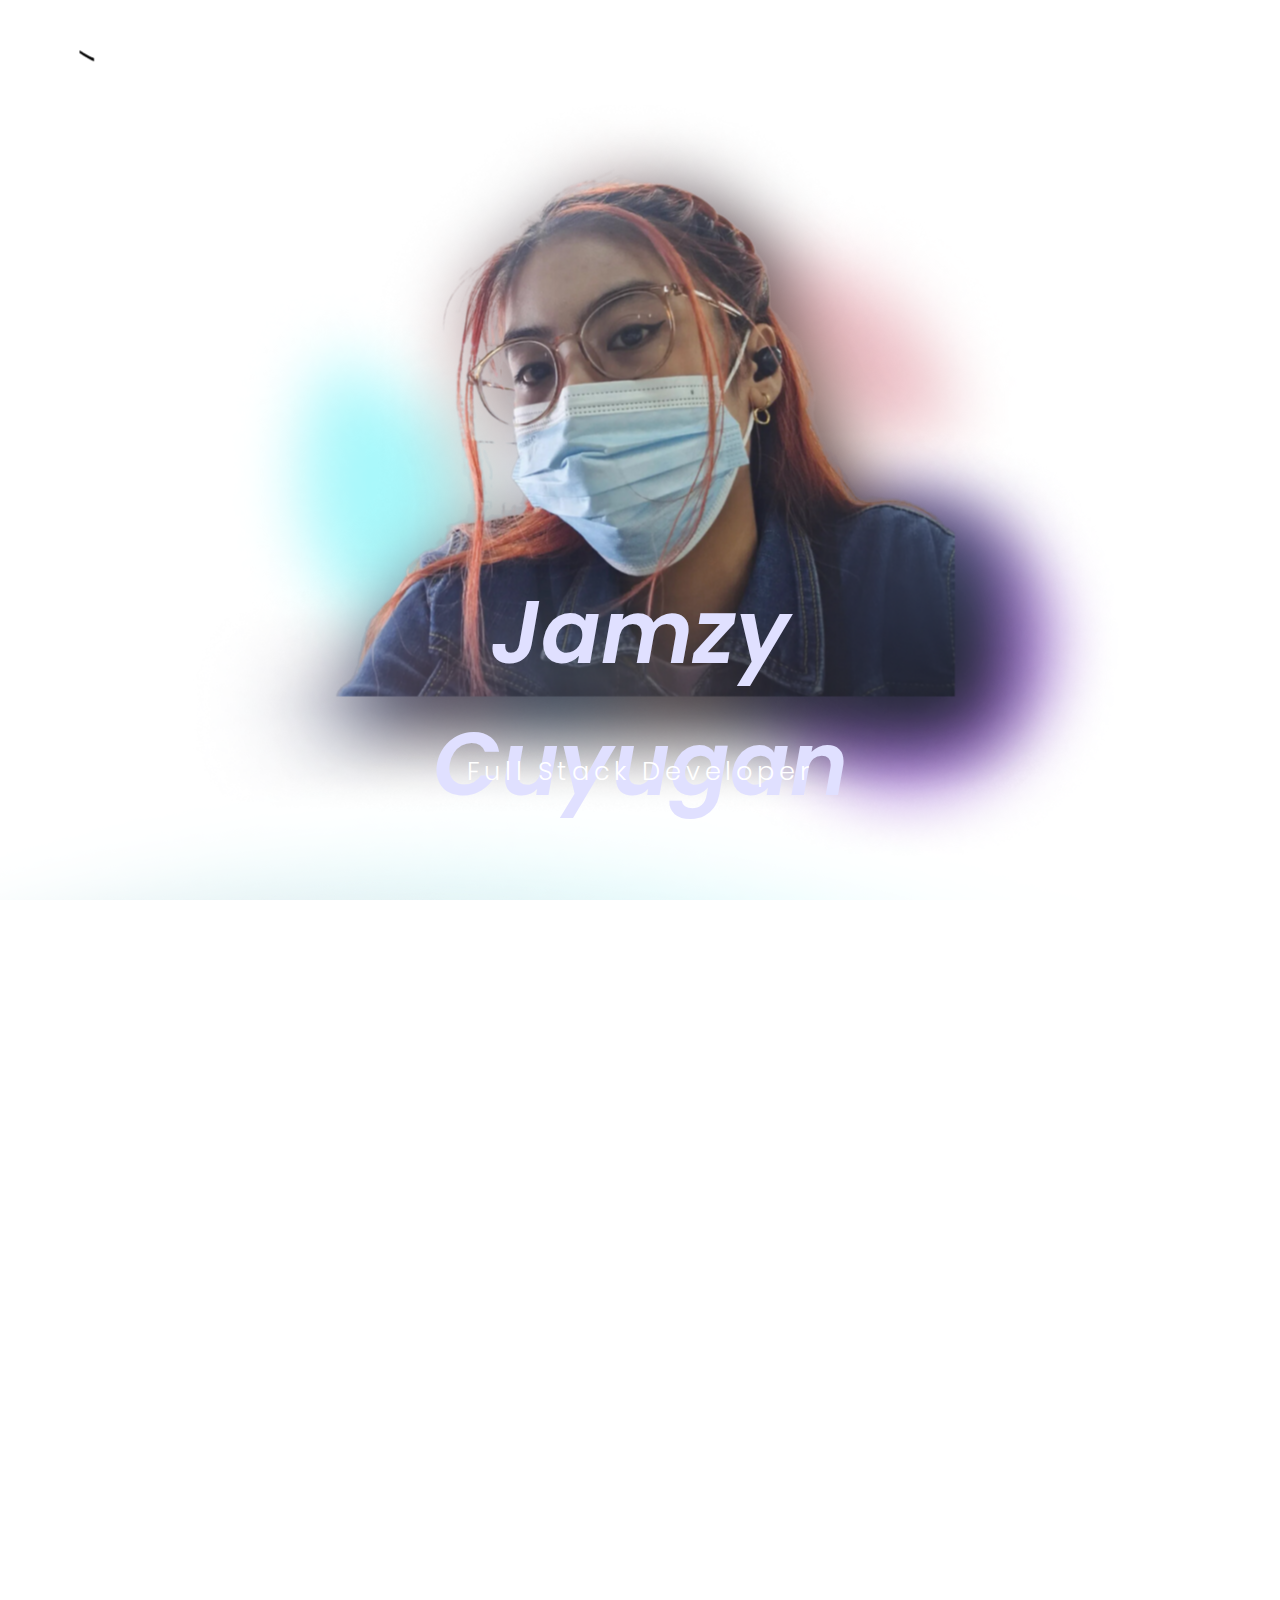
==== index.html @ 2e3480c7 "Web Portfolio" ====
<!DOCTYPE html>
<html lang="en">
<head>
    <meta charset="UTF-8">
    <meta name="viewport" content="width=device-width, initial-scale=1.0">
    <title>Jamzy's Portfolio</title>
    <link rel="stylesheet" href="css/portfolio.css">

    <link rel="preconnect" href="https://fonts.googleapis.com">
    <link rel="preconnect" href="https://fonts.gstatic.com" crossorigin>
    <link href="https://fonts.googleapis.com/css2?family=Poppins:ital,wght@0,100;0,200;0,300;0,400;0,500;0,600;0,700;0,800;0,900;1,100;1,200;1,300;1,400;1,500;1,600;1,700;1,800;1,900&display=swap" rel="stylesheet">

    <link rel="icon" type="image/x-icon" href="media/favicon.ico">
</head>
<body>
    <!-- Navbar -->
    <header>
        <div class="logo">
            <img src="media/logo.png" alt="Jam's Portfolio Logo">
        </div>
    </header>
    <!-- Main Content -->
    <main>
        <!-- HOME -->
        <section class="home" id="home">
            <div class="content">
                <h1 class="header1">HELLO, I AM</h1>
                <img src="media/jamzy1.png" alt="Jamzy Cuyugan" class='profile-image' />
                <h2 class="devname">Jamzy Cuyugan</h2>
                <p class="jobtitle">Full Stack Developer</p>
            </div>
        </section>
        <img src="media/divider1.png" alt="Divider" class="divider1" />
        <!-- ABOUT ME -->
        <section class="about" id="about">
            <div class="text">
                <h1 class="title-about">ABOUT ME</h1>
                <p class="about-text"> Hi there! I'm <strong>Jamzy Cuyugan</strong>, a passionate Full Stack Developer. I specialize in both front-end and back-end development, ensuring seamless functionality and elegant design.   I love exploring new technologies and leveraging them to solve real-world problems.</p>
                <div class="social-links">
                    <a href="https://github.com/yourusername" target="_blank">
                        <img src="media/github.png" alt="GitHub" class="social-icon">
                    </a>
                    <a href="https://linkedin.com/in/yourusername" target="_blank">
                        <img src="media/linkedin.png" alt="LinkedIn" class="social-icon">
                    </a>
                    <a href="media/resume.pdf" target="_blank">
                        <img src="media/resume.png" alt="Resume" class="social-icon">
                    </a>
                </div>
            </div>
            <div class="image">
                <img src='media/astronaut-gif.gif' alt='Astronaut Gif' class='astronaut-gif' />
            </div>
        </section>
        <img src="media/divider2.png" alt="Divider" class="divider2" />
        <!-- PROJECTS -->
        <section class="projects" id="projects">
            <h1 class="title">PROJECT</h1>
                <div class="container">
                    <input type="radio" name="slider" id="item-1" checked>
                    <input type="radio" name="slider" id="item-2">
                    <input type="radio" name="slider" id="item-3">
                    <input type="radio" name="slider" id="item-4">
                <div class="cards">
                    <label class="card" for="item-1" id="song-1">
                    <img src="media/tsubaki.png" alt="song">
                    </label>
                    <label class="card" for="item-2" id="song-2">
                    <img src="media/tinosite.png" alt="song">
                    </label>
                    <label class="card" for="item-3" id="song-3">
                    <img src="media/datatransform.png" alt="song">
                    </label>
                    <label class="card" for="item-4" id="song-4">
                    <img src="media/tabi.png" alt="song">
                    </label>
                </div>
                </div>
                <div class="player">
                    <div class="upper-part">
                    <div class="info-area" id="test">
                        <label class="song-info" id="song-info-1">
                        <div class="title">Tsubaki ERP System</div>
                        <div class="sub-line">
                            <div class="subtitle">A custom ERP system created for ACMR Services using Laravel and React</div>
                        </div>
                        </label>
                        <label class="song-info" id="song-info-2">
                        <div class="title">Master Production Planning and Job Order System</div>
                        <div class="sub-line">
                            <div class="subtitle">A master production planning and job order system developed in Frappe for Tino Suits.</div>
                        </div>
                        </label>
                        <label class="song-info" id="song-info-3">
                        <div class="title">Azure-Connected Data Cleaner</div>
                        <div class="sub-line">
                            <div class="subtitle">A Python data cleaner and transformer that can retrieve and upload to an Azure Blob Storage</div>
                        </div>
                        </label>
                        <label class="song-info" id="song-info-4">
                            <div class="title">Talk-A-Bot-It</div>
                            <div class="sub-line">
                                <div class="subtitle">A mood tracker and mental wellness application with an AI chatbot designed in Figma. </div>
                            </div>
                            </label>
                    </div>
                    </div>
                </div>
        </section>
        <br>
        <!-- LANGUAGES/STACK -->
            <div class="language">
                <div class="language-inner">
                    <div class="language-item">
                        <img src="media/htmllogo.png" alt="HTML">
                    </div>
                    <div class="language-item">
                        <img src="media/csslogo.png" alt="CSS">
                    </div>
                    <div class="language-item">
                        <img src="media/jslogo.png" alt="JavaScript">
                    </div>
                    <div class="language-item">
                        <img src="media/pylogo.png" alt="Python">
                    </div>
                    <div class="language-item">
                        <img src="media/javalogo.png" alt="Java">
                    </div>
                    <div class="language-item">
                        <img src="media/laralogo.png" alt="Laravel">
                    </div>
                    <div class="language-item">
                        <img src="media/reactlogo.png" alt="React">
                    </div>
                    <div class="language-item">
                        <img src="media/rlogo.png" alt="R">
                    </div>
                    <div class="language-item">
                        <img src="media/mysqllogo.png" alt="MySQL">
                    </div>
                    <div class="language-item">
                        <img src="media/phplogo.png" alt="PHP">
                    </div>
                    <div class="language-item">
                        <img src="media/dotnetlogo.png" alt="DotNet">
                    </div>
                    <div class="language-item">
                        <img src="media/figmalogo.png" alt="Figma">
                    </div>
                    
                </div>
            </div>
        <br><br><br><br><br><br><br><br><br><br><br>
        <!-- CONTACT ME -->
        <section class="contact" id="contact">
            <img src="media/logo.png" alt="Jam's Portfolio Logo" class="logo" />
            <br><br>
            <h1 class="title">CONTACT ME</h1>
            <form>
                <input type="text" id="name" name="name" value="Name" required>
                
                <input type="email" id="email" name="email" value="Email Address" required>
                
                <textarea id="message" name="message" rows="2" value="Message" required>Message</textarea>
                
                <button type="submit">Send</button>
            </form>
        </section>
    </main>
    <img src="media/bottomblob.png" alt="Bottom Blob" class="bottom-blob" />
    <!-- Footer will be included from footer.html -->
    <footer></footer>
    <script src="portfolio.js"></script>
</body>
</html>
---- css/portfolio.css ----
@font-face {
    font-family: "Poppins";
    src: url("../fonts/Poppins.ttf") format("truetype");
}

/* General Reset */
* {
    margin: 0;
    padding: 0;
    box-sizing: border-box;
    font-family: 'Poppins', serif;
    scroll-behavior: smooth;
    overflow-x: hidden;
}

html, body {
    height: 100%;
    overflow: hidden; /* Prevent multiple scrollbars */
}

body {
    background-image: url('../media/galaxybg.png');
    color: #fff;
    overflow-y: auto; /* Enable vertical scrolling */
}

/* Navbar */
header {
    display: flex;
    justify-content: space-between;
    align-items: center;
    padding: 1rem 2rem;
    font-family: "Poppins", serif;
    font-weight: 300;
    font-style: normal;
}

.logo img{
    width: 90px;
}

nav ul {
    list-style: none;
    display: flex;
}

nav ul li {
    margin-left: 1.5rem;
}

nav ul li a {
    text-decoration: none;
    font-size: 1.7rem;
    color: #fff;
    font-weight: 400;
    font-style: normal;
    transition: color 0.3s;
}

nav ul li a:hover {
    color: #a9f8fb;
}

/* Hero Section */
.home {
    position: relative;
    display: flex;
    justify-content: center;
    height: 100vh;
    text-align: center;
    overflow: hidden; /* Ensures no content spills */
}

h1.header1{
    font-family: "Poppins", serif;
    font-weight: 300;
    font-style: normal;
    font-size: 5rem;
    margin-bottom: 0.5rem;
    position: relative;
    z-index: 1;
    margin-top: 7%;
}

h2.devname {
    font-size: 5.5rem;
    font-weight: 600;
    font-style: italic;
    color: #e0e0ff;
    /* text-shadow: 0px 0px 2px #e0e0ff; */
    margin-bottom: 1rem;
    position: absolute;
    top: 66%;
    left: 50%;
    transform: translate(-50%, -50%);
    z-index: 3;
}

p.jobtitle {
    font-size: 1.6rem;
    font-family: "Poppins", serif;
    font-weight: 300;
    font-style: normal;
    letter-spacing: 4.80px;
    position: absolute;
    top: 74%;
    left: 50%;
    transform: translate(-50%, -50%);
    z-index: 3;
}

/* Profile Image */
.profile-image {
    position: absolute;
    top: 40%;
    left: 50%;
    transform: translate(-50%, -50%);
    margin-top: -2rem; /* Adjust this value as needed to achieve the desired overlap */
    z-index: 2;
}

.profile-image img {
    width: 600px;
    z-index: 2;
}

/* Section Headers */
h1.title{
    font-size: 4.5rem;
    font-family: "Poppins", serif;
    font-weight: 300;
    font-style: normal;
    margin-bottom: 1rem;
    text-align: center;
}

h1.title-about{
    font-size: 4.5rem;
    font-family: "Poppins", serif;
    font-weight: 300;
    font-style: normal;
    margin-bottom: 1rem;
    text-align: center;
}

/* About Section */
.about {
    display: flex;
    justify-content: space-between;
    align-items: center;
    padding: rem;
    
}

.about .text {
    flex: 1;
    padding-right: 2rem;
    text-align: center; /* Center-align the about-text */
    font-family: "Poppins", serif;
    font-weight: 300;
    font-style: normal;
    font-size: 1.5rem;
    margin: 100px;
    align-content: center;
    margin-top: 2rem;
    
}

.about .social-links {
    margin-top: 1rem;
    display: flex;
    justify-content: center;
    gap: 2rem;
}

.about .social-icon {
    margin-top: 2rem;
    width: 50px;
    height: 50px;
    transition: transform 0.3s;
}

.about .social-icon:hover {
    transform: scale(1.1);
}

.about .image {
    flex: 1;
    text-align: center;
}

.about .image img {
    max-width: 100%;
    height: auto;
}

img.divider1{
    margin-top: -20rem; /* Adjust this value as needed to achieve the desired overlap */
    margin-bottom: -5rem;
    z-index: 2;
    position: relative;
    top: 80%
}

img.divider2{
    margin-top: -20rem; /* Adjust this value as needed to achieve the desired overlap */
    margin-bottom: -20rem;
    z-index: 2;
    position: relative;
    top: 80%
}

/* Projects Section */
.projects {
    display: flex;
    flex-direction: column;
    align-items: center;
    justify-content: center;
    padding: 30px 10px;
    transition: background .4s ease-in;
}

.projects input[type=radio] {
    display: none;
}

.projects .card {
    position: absolute;
    width: 70%; /* Increase width for larger cards */
    height: 100%;
    transition: transform .4s ease;
    cursor: pointer;
}

.card .description {
    display: none;
    position: absolute;
    bottom: 10px;
    left: 10px;
    background-color: rgba(0, 0, 0, 0.7);
    color: white;
    padding: 5px;
    border-radius: 5px;
}
.card:hover .description {
    display: block;
}

.projects .container {
    width: 100%;
    max-width: 1000px; /* Increase max-width for larger container */
    max-height: 700px; /* Increase max-height for larger container */
    height: 500px; /* Ensure the container has a defined height */
    transform-style: preserve-3d;
    display: flex;
    justify-content: center;
    flex-direction: column;
    align-items: center;
}

.projects .cards {
    display: flex;
    justify-content: center;
    align-items: center;
    overflow: hidden; /* Ensure no scrollbars */
    height: auto; 
}

.projects img {
    width: 100%; /* Adjust width to fit container */
    height: 70%;
    border-radius: 10px;
    object-fit: fill;
    object-position: top; /* Show the top of the image */
    box-shadow: 0px 0px 5px 0px rgba(81, 81, 81, 0.47);
}

.projects #item-1:checked ~ .cards #song-3, #item-2:checked ~ .cards #song-1, #item-3:checked ~ .cards #song-2,
#item-1:checked ~ .cards #song-4, #item-2:checked ~ .cards #song-3, #item-3:checked ~ .cards #song-1 {
    transform: translateX(-40%) scale(.8);
    opacity: .4;
    z-index: 0;
}

.projects #item-1:checked ~ .cards #song-2, #item-2:checked ~ .cards #song-3, #item-3:checked ~ .cards #song-4,
#item-4:checked ~ .cards #song-1 {
    transform: translateX(40%) scale(.8);
    opacity: .4;
    z-index: 0;
}

.projects #item-1:checked ~ .cards #song-1, #item-2:checked ~ .cards #song-2, #item-3:checked ~ .cards #song-3,
#item-4:checked ~ .cards #song-4 {
    transform: translateX(0) scale(1);
    opacity: 1;
    z-index: 1;
}

.projects .player {
    background-color: #fff;
    border-radius: 8px;
    min-width: 320px;
    padding: 16px 10px;
    margin-top: 20px; /* Add margin to separate the player from the carousel */
    width: 40%; /* Increase width for larger player */
    text-align: center; /* Center the text inside */

}

.projects .upper-part {
    position: relative;
    display: flex;
    align-items: center;
    margin-bottom: 12px;
    height: 60px; /* Increase height to fit content */
    overflow: hidden;
}

.projects .song-info {
    width: 100%; /* Expand the song-info area */
    display: block;
    max-width: 100%; /* Ensure it takes full width */
}

.projects .song-info .title {
    color: #403d40;
    font-size: 18px; /* Increase font size */
    line-height: 26px;
}

.projects .sub-line {
    display: flex;
    justify-content: center; /* Center the subtitle */
    margin-top: 3px;
    width: 100%;
}

.projects .subtitle, .time {
    font-size: 16px; /* Increase font size */
    line-height: 22px; /* Adjust line height */
    align-content: center;
    color: #c6c5c6;
}

.projects .subtitle {
    white-space: normal; /* Ensure the full subtitle is visible */
    text-align: center; /* Center the subtitle text */
    margin-bottom: 5px;
}

.projects .progress-bar {
    height: 3px;
    width: 100%;
    background-color: #e9efff;
    border-radius: 2px;
    overflow: hidden;
}

.projects .progress {
    display: block;
    position: relative;
    width: 60%;
    height: 100%;
    background-color: #2992dc;
    border-radius: 6px;
}

.projects .info-area {
    width: 100%;
    position: absolute;
    top: 0;
    transition: transform .4s ease-in;
}

.projects #item-1:checked ~ .player #test {
    transform: translateY(0);
}

.projects #item-2:checked ~ .player #test {
    transform: translateY(-60px); /* Adjust translation for increased height */
}

.projects #item-3:checked ~ .player #test {
    transform: translateY(-120px); /* Adjust translation for increased height */
}

.projects #item-4:checked ~ .player #test {
    transform: translateY(-180px); /* Adjust translation for increased height */
}

/* Languages/Stack Carousel */
.language {
    width: 75%;
    height: 100%; /* Adjust height as needed */
    overflow: hidden;
    align-items: center;
    display: flex;
    justify-content: center;
    margin: auto;
    position: relative;
}

.language .language-inner {
    display: flex;
    width: 100%;
    animation: scroll 20s linear infinite; /* Adjust animation speed as needed */
    justify-content: center; /* Center align the items */
    margin: auto; /* Center the carousel */
}

.language .language-item {
    flex: 0 0 auto;
    overflow: hidden;
    width: auto; /* Adjust width as needed */
}

.language .language-item img {
    position: relative;
    width: auto;
    height: 80px; /* Adjust height as needed */
    margin: 0 50px; /* Add margin between items */
    object-fit: contain;
}

@keyframes scroll {
    0% {
        transform: translateX(0);
    }
    100% {
        transform: translateX(calc(-250px * 12));
    }
}

/* Contact Section */
.contact .logo {
    display: block;
    margin: 0 auto;
}

.contact form {
    display: flex;
    flex-direction: column;
    align-items: center;
    margin-top: 2rem;
    width: 100%; /* Ensure the form takes full width */
    max-width: 600px; /* Set a max-width for the form */
    margin-left: auto;
    margin-right: auto;
}

.contact form label {
    margin-top: 1rem;
    font-size: 1.2rem;
    width: 100%; /* Ensure the label takes full width */
    text-align: left; /* Align text to the left */
}

.contact form input,
.contact form textarea {
    width: 100%; /* Ensure the input and textarea take full width */
    padding: 0.5rem;
    margin-bottom: 2rem;
    margin-top: 0.5rem;
    border-radius: 5px;
    font-size: 1.25rem;
    background-color: transparent;
    color: #fff;
    border-bottom:2px solid #a9f8fb;
    border-top: transparent;
    border-left: transparent;
    border-right: transparent;
}

.contact form button {
    margin-top: 1rem;
    padding: 0.7rem 1.5rem;
    font-size: 1.2rem;
    color: #000000;
    background-color: #a9f8fb;
    border: none;
    border-radius: 15px;
    cursor: pointer;
    font-family: "Poppins", serif;
    font-weight: 500;
    font-style: italic;
    z-index: 1; /* Ensure the button is above other elements */
}

.contact form button:hover {
    background-color: #edbfc6;
}

/* Responsive Styles */
@media (max-width: 768px) {
    header {
        flex-direction: column;
    }

    nav ul {
        flex-direction: column;
        align-items: center;
    }

    nav ul li {
        margin-left: 0;
        margin-top: 1rem;
    }

    .hero {
        padding: 0 1rem;
    }

    h1 {
        font-size: 2.5rem;
    }

    h2 .highlight {
        font-weight: 600;
        font-style: italic;
    }

    p {
        font-size: 1rem;
    }

    .profile-image img {
        width: 200px;
    }

    .profile-image .blur-bg {
        width: 300px;
        height: 300px;
        filter: blur(60px);
    }

    .about {
        flex-direction: column;
        text-align: center;
    }

    .about .text {
        padding-right: 0;
        margin-bottom: 2rem;
    }
}

@media (max-width: 480px) {
    h1 {
        font-size: 2rem;
    }

    h2.highlight {
        font-size: 2.5rem;
    }

    p {
        font-size: 0.9rem;
    }

    .profile-image img {
        width: 150px;
    }

    .profile-image .blur-bg {
        width: 250px;
        height: 250px;
        filter: blur(40px);
    }
}

footer {
    position: relative;
    z-index: 2;
    text-align: center;
    opacity: 0.25;
    font-size: 0.9rem;
    bottom: 0;
    margin-top: -2rem; /* Adjust this value as needed to achieve the desired overlap */
}

img.bottom-blob {
    position: relative;
    width: 100%;

    margin-top: -5rem;
}
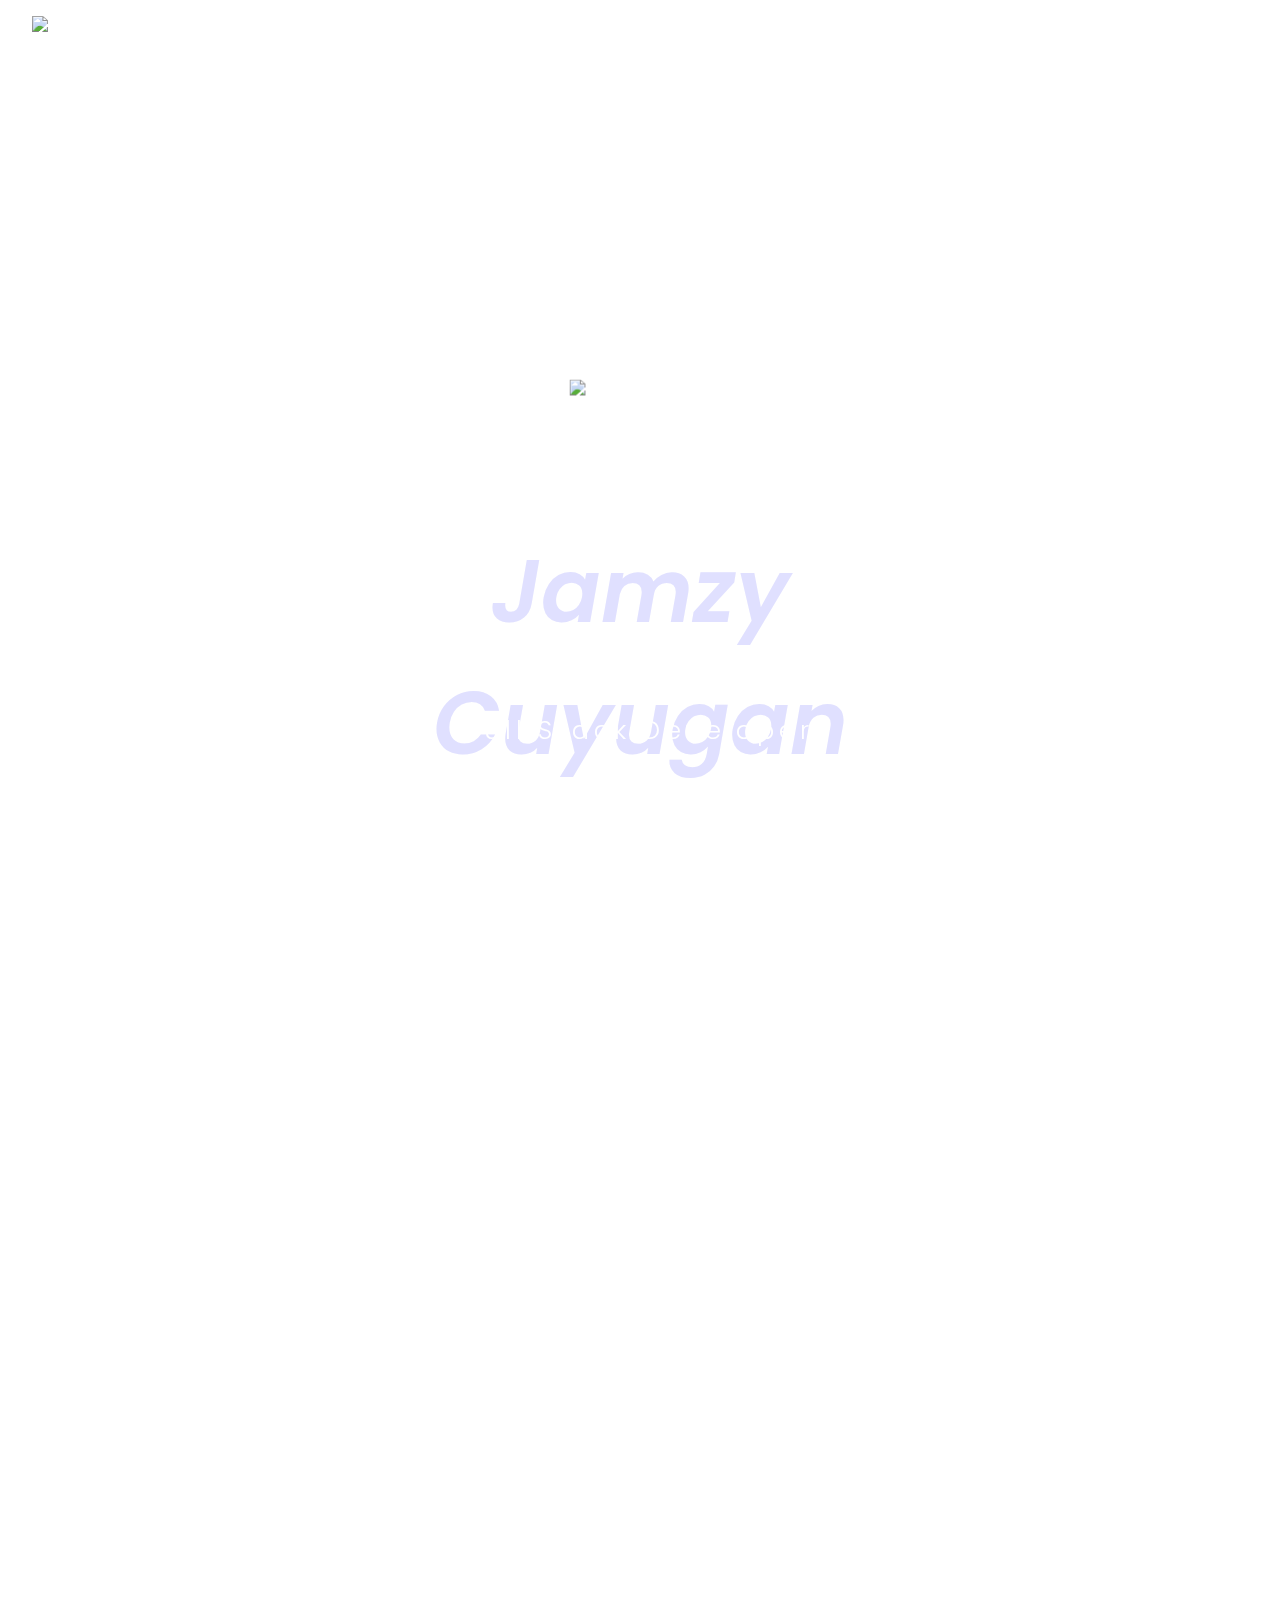
==== commit 090057c2: "Updated links and made them clickable" ====
--- a/index.html
+++ b/index.html
@@ -37,14 +37,14 @@
                 <h1 class="title-about">ABOUT ME</h1>
                 <p class="about-text"> Hi there! I'm <strong>Jamzy Cuyugan</strong>, a passionate Full Stack Developer. I specialize in both front-end and back-end development, ensuring seamless functionality and elegant design.   I love exploring new technologies and leveraging them to solve real-world problems.</p>
                 <div class="social-links">
-                    <a href="https://github.com/yourusername" target="_blank">
+                    <a href="https://github.com/jtcuyugan" target="_blank">
                         <img src="media/github.png" alt="GitHub" class="social-icon">
                     </a>
-                    <a href="https://linkedin.com/in/yourusername" target="_blank">
+                    <a href="https://www.linkedin.com/in/jamzy-cuyugan/" target="_blank">
                         <img src="media/linkedin.png" alt="LinkedIn" class="social-icon">
                     </a>
                     <a href="media/resume.pdf" target="_blank">
-                        <img src="media/resume.png" alt="Resume" class="social-icon">
+                        <img src="media/resume.png" alt="Resume" class="social-icon" onclick="window.open('media/resume.pdf', '_blank')">
                     </a>
                 </div>
             </div>
--- a/css/portfolio.css
+++ b/css/portfolio.css
@@ -197,7 +197,7 @@
 img.divider1{
     margin-top: -20rem; /* Adjust this value as needed to achieve the desired overlap */
     margin-bottom: -5rem;
-    z-index: 2;
+    z-index: -2;
     position: relative;
     top: 80%
 }
@@ -205,7 +205,7 @@
 img.divider2{
     margin-top: -20rem; /* Adjust this value as needed to achieve the desired overlap */
     margin-bottom: -20rem;
-    z-index: 2;
+    z-index: -2;
     position: relative;
     top: 80%
 }
@@ -506,31 +506,24 @@
         margin-top: 1rem;
     }
 
-    .hero {
+    .home {
         padding: 0 1rem;
     }
 
-    h1 {
+    h1.header1 {
         font-size: 2.5rem;
     }
 
-    h2 .highlight {
-        font-weight: 600;
-        font-style: italic;
-    }
-
-    p {
+    h2.devname {
+        font-size: 2.5rem;
+    }
+
+    p.jobtitle {
         font-size: 1rem;
     }
 
-    .profile-image img {
-        width: 200px;
-    }
-
-    .profile-image .blur-bg {
-        width: 300px;
-        height: 300px;
-        filter: blur(60px);
+    .profile-image {
+        width: 150px;
     }
 
     .about {
@@ -542,29 +535,81 @@
         padding-right: 0;
         margin-bottom: 2rem;
     }
+
+    .projects .container {
+        max-width: 100%;
+        max-height: auto;
+        height: auto;
+    }
+
+    .projects .card {
+        width: 100%;
+    }
+
+    .projects .player {
+        width: 100%;
+    }
+
+    .language .language-inner {
+        flex-wrap: wrap;
+        justify-content: center;
+    }
+
+    .language .language-item {
+        margin: 10px;
+    }
+
+    .contact form {
+        width: 90%;
+    }
 }
 
 @media (max-width: 480px) {
-    h1 {
+    h1.header1 {
         font-size: 2rem;
     }
 
-    h2.highlight {
-        font-size: 2.5rem;
-    }
-
-    p {
+    h2.devname {
+        font-size: 2rem;
+    }
+
+    p.jobtitle {
         font-size: 0.9rem;
     }
 
-    .profile-image img {
-        width: 150px;
-    }
-
-    .profile-image .blur-bg {
-        width: 250px;
-        height: 250px;
-        filter: blur(40px);
+    .profile-image {
+        width: 100px;
+    }
+
+    .about .text {
+        font-size: 1rem;
+    }
+
+    .projects .container {
+        max-width: 100%;
+        max-height: auto;
+        height: auto;
+    }
+
+    .projects .card {
+        width: 100%;
+    }
+
+    .projects .player {
+        width: 100%;
+    }
+
+    .language .language-inner {
+        flex-wrap: wrap;
+        justify-content: center;
+    }
+
+    .language .language-item {
+        margin: 5px;
+    }
+
+    .contact form {
+        width: 90%;
     }
 }
 
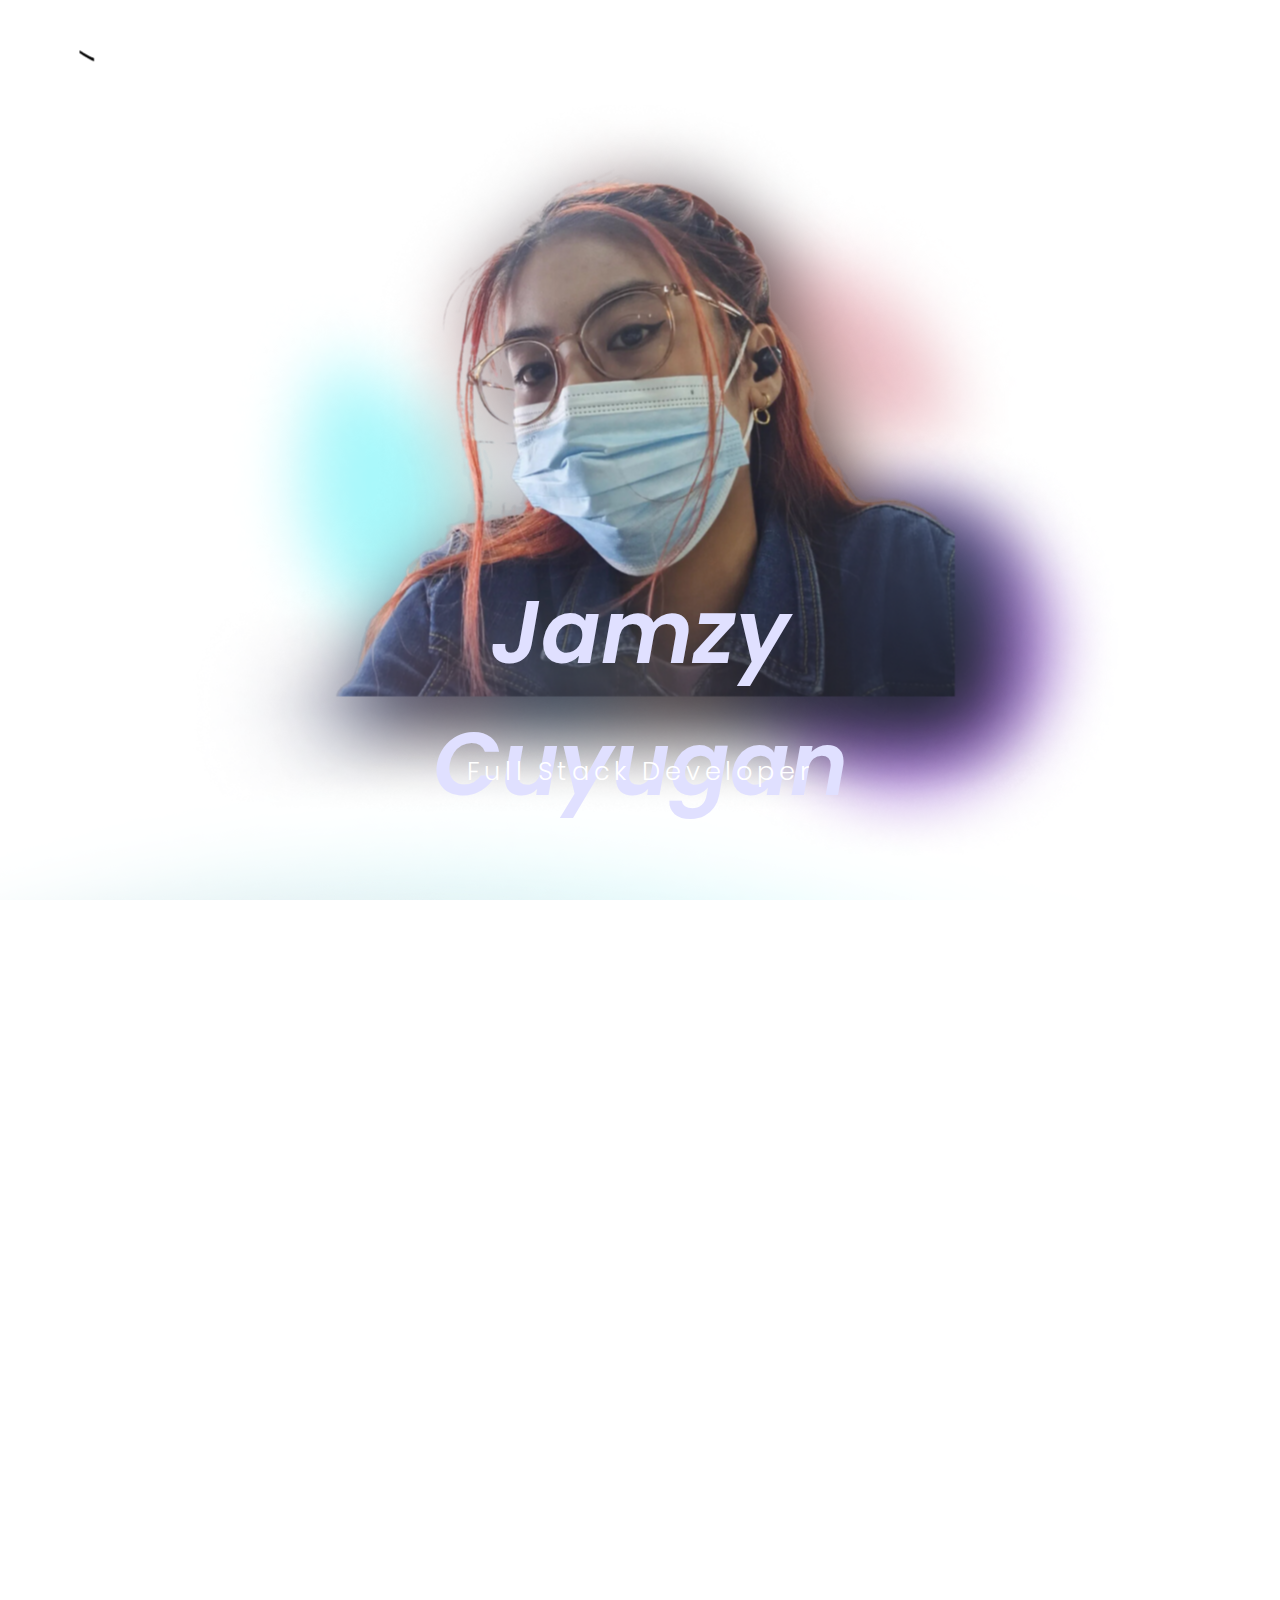
==== commit fc1ddb8c: "Revert "Updated links and made them clickable"" ====
--- a/index.html
+++ b/index.html
@@ -44,7 +44,7 @@
                         <img src="media/linkedin.png" alt="LinkedIn" class="social-icon">
                     </a>
                     <a href="media/resume.pdf" target="_blank">
-                        <img src="media/resume.png" alt="Resume" class="social-icon" onclick="window.open('media/resume.pdf', '_blank')">
+                        <img src="media/resume.pdf" alt="Resume" class="social-icon">
                     </a>
                 </div>
             </div>
--- a/css/portfolio.css
+++ b/css/portfolio.css
@@ -197,7 +197,7 @@
 img.divider1{
     margin-top: -20rem; /* Adjust this value as needed to achieve the desired overlap */
     margin-bottom: -5rem;
-    z-index: -2;
+    z-index: 2;
     position: relative;
     top: 80%
 }
@@ -205,7 +205,7 @@
 img.divider2{
     margin-top: -20rem; /* Adjust this value as needed to achieve the desired overlap */
     margin-bottom: -20rem;
-    z-index: -2;
+    z-index: 2;
     position: relative;
     top: 80%
 }
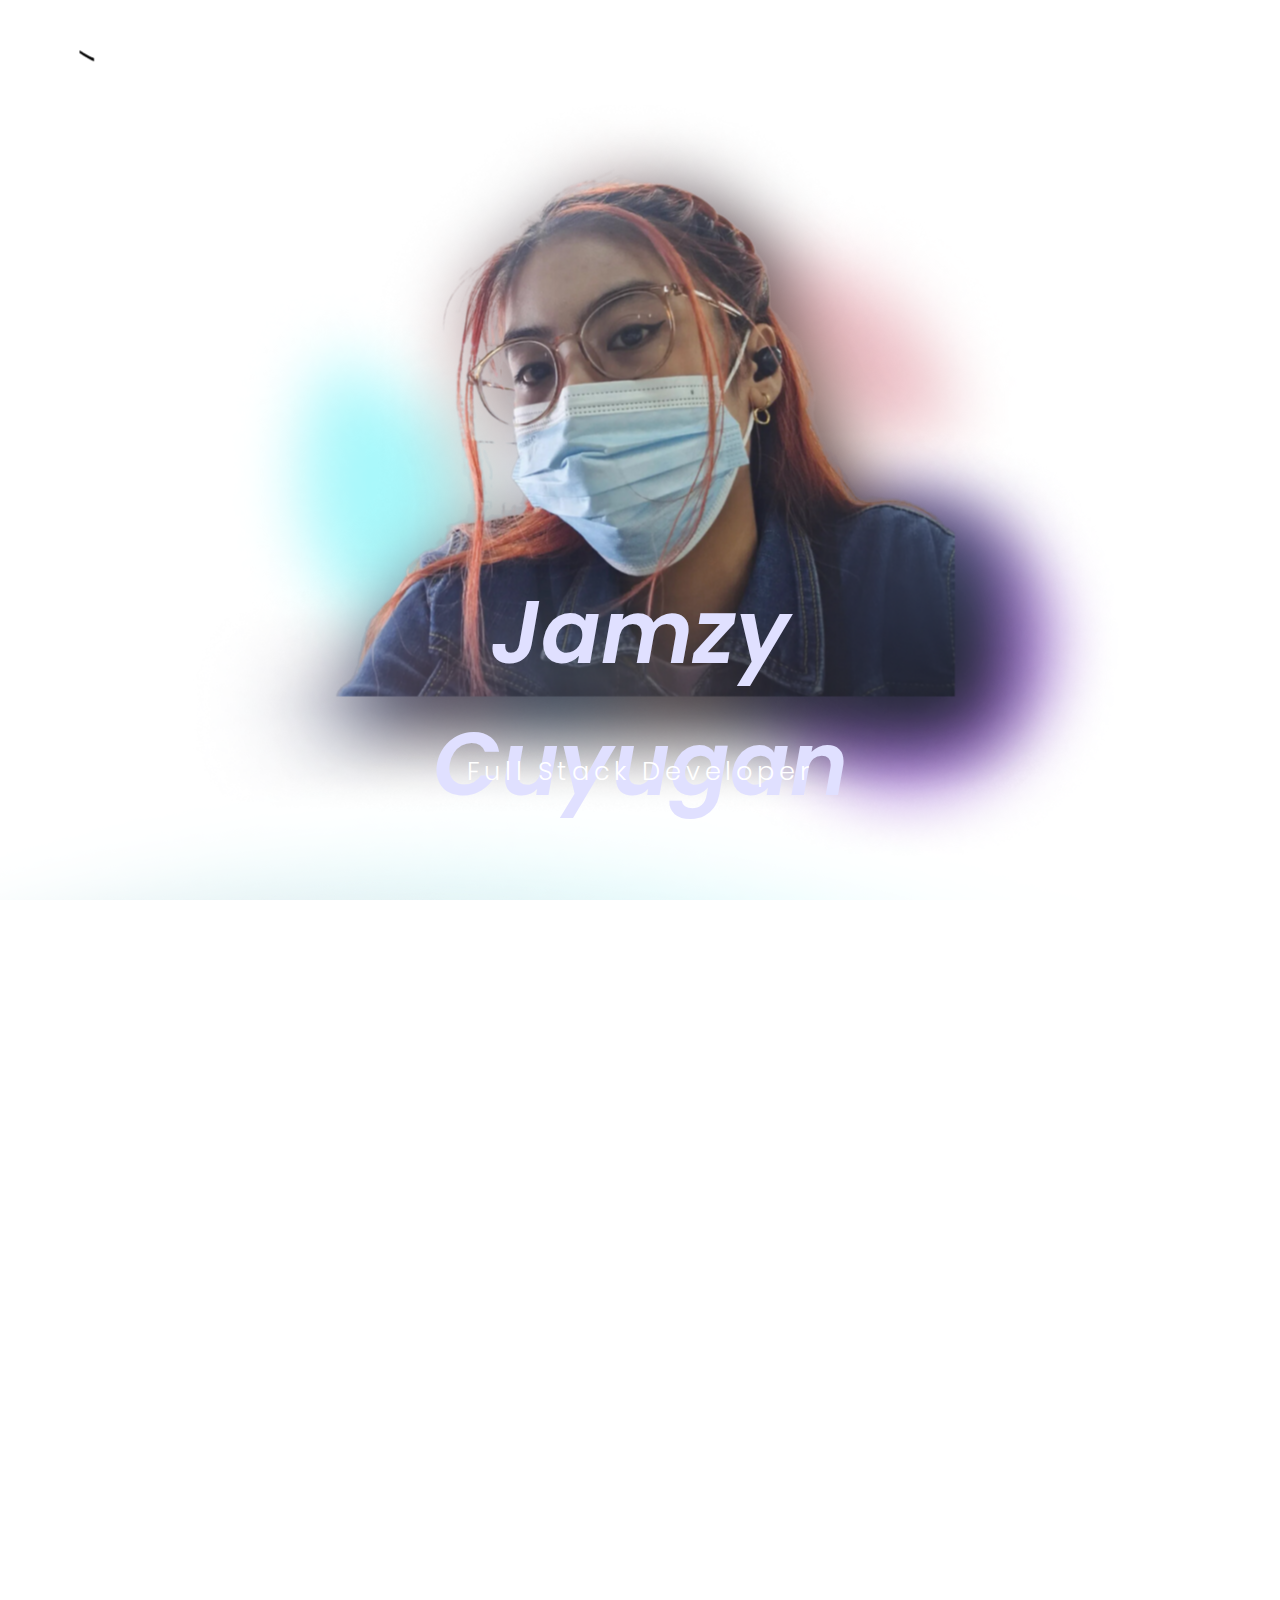
==== commit 97e97f6b: "Formatted the carousel but still having difficulties to see in the page" ====
--- a/index.html
+++ b/index.html
@@ -5,11 +5,7 @@
     <meta name="viewport" content="width=device-width, initial-scale=1.0">
     <title>Jamzy's Portfolio</title>
     <link rel="stylesheet" href="css/portfolio.css">
-
-    <link rel="preconnect" href="https://fonts.googleapis.com">
-    <link rel="preconnect" href="https://fonts.gstatic.com" crossorigin>
-    <link href="https://fonts.googleapis.com/css2?family=Poppins:ital,wght@0,100;0,200;0,300;0,400;0,500;0,600;0,700;0,800;0,900;1,100;1,200;1,300;1,400;1,500;1,600;1,700;1,800;1,900&display=swap" rel="stylesheet">
-
+    <link href="https://fonts.googleapis.com/css2?family=Poppins:ital,wght@0,100;0,200;0,300;0,400;0,500;0,600;0,700;0,800;0,900&display=swap" rel="stylesheet">
     <link rel="icon" type="image/x-icon" href="media/favicon.ico">
 </head>
 <body>
@@ -18,6 +14,14 @@
         <div class="logo">
             <img src="media/logo.png" alt="Jam's Portfolio Logo">
         </div>
+        <nav>
+            <ul>
+                <li><a href="#home">HOME</a></li>
+                <li><a href="#about">ABOUT</a></li>
+                <li><a href="#projects">PROJECT</a></li>
+                <li><a href="#contact">CONTACT</a></li>
+            </ul>
+        </nav>
     </header>
     <!-- Main Content -->
     <main>
@@ -44,7 +48,7 @@
                         <img src="media/linkedin.png" alt="LinkedIn" class="social-icon">
                     </a>
                     <a href="media/resume.pdf" target="_blank">
-                        <img src="media/resume.pdf" alt="Resume" class="social-icon">
+                        <img src="media/resume.png" alt="Resume" class="social-icon">
                     </a>
                 </div>
             </div>
@@ -56,100 +60,96 @@
         <!-- PROJECTS -->
         <section class="projects" id="projects">
             <h1 class="title">PROJECT</h1>
-                <div class="container">
-                    <input type="radio" name="slider" id="item-1" checked>
-                    <input type="radio" name="slider" id="item-2">
-                    <input type="radio" name="slider" id="item-3">
-                    <input type="radio" name="slider" id="item-4">
+            <!-- PROJECT CAROUSEL -->
+            <div class="container">
+                <input type="radio" name="carousel" id="project-1" checked>
+                <input type="radio" name="carousel" id="project-2">
+                <input type="radio" name="carousel" id="project-3">
+                <input type="radio" name="carousel" id="project-4">
+                <input type="radio" name="carousel" id="project-5">
                 <div class="cards">
-                    <label class="card" for="item-1" id="song-1">
-                    <img src="media/tsubaki.png" alt="song">
+                    <label class="card" for="project-1" id="project-1-label">
+                        <img src="media/tsubaki.png" alt="project">
+                        <div class="hover-description">
+                            <div class="title">Tsubaki ERP System</div>
+                            <div class="subtitle">A custom ERP system created for ACMR Services using Laravel and React</div>
+                        </div>
                     </label>
-                    <label class="card" for="item-2" id="song-2">
-                    <img src="media/tinosite.png" alt="song">
+                    <label class="card" for="project-2" id="project-2-label">
+                        <img src="media/tinosite.png" alt="project">
+                        <div class="hover-description">
+                            <div class="title">Master Production Planning & Job Order System</div>
+                            <div class="subtitle">A master production planning and job order system developed in Frappe for Tino Suits.</div>
+                        </div>
                     </label>
-                    <label class="card" for="item-3" id="song-3">
-                    <img src="media/datatransform.png" alt="song">
+                    <label class="card" for="project-3" id="project-3-label">
+                        <img src="media/datatransform.png" alt="project">
+                        <div class="hover-description">
+                            <div class="title">Azure-Connected Data Cleaner</div>
+                            <div class="subtitle">A Python data cleaner and transformer that can retrieve and upload to an Azure Blob Storage</div>
+                        </div>
                     </label>
-                    <label class="card" for="item-4" id="song-4">
-                    <img src="media/tabi.png" alt="song">
+                    <label class="card" for="project-4" id="project-4-label">
+                        <img src="media/tabi.png" alt="project">
+                        <div class="hover-description">
+                            <div class="title">Talk-A-Bot-It</div>
+                            <div class="subtitle">A mood tracker and mental wellness application with an AI chatbot designed in Figma.</div>
+                        </div>
+                    </label>
+                    <label class="card" for="project-5" id="project-5-label">
+                        <img src="media/forecast.png" alt="project">
+                        <div class="hover-description">
+                            <div class="title">MRT-3 Ridership Forecasting</div>
+                            <div class="subtitle">Utilizing SHAP XAI and a hybrid Prophet and LSTM approach to forecast the ridership of selected MRT-3 stations</div>
+                        </div>
                     </label>
                 </div>
-                </div>
-                <div class="player">
-                    <div class="upper-part">
-                    <div class="info-area" id="test">
-                        <label class="song-info" id="song-info-1">
-                        <div class="title">Tsubaki ERP System</div>
-                        <div class="sub-line">
-                            <div class="subtitle">A custom ERP system created for ACMR Services using Laravel and React</div>
+            </div>
+            <br>
+            <!-- LANGUAGES/STACK -->
+            <div class="language">
+                <marquee behavior="scroll" direction="left" scrollamount="5" loop="true">
+                    <div class="language-inner">
+                        <div class="language-item">
+                            <img src="media/htmllogo.png" alt="HTML">
                         </div>
-                        </label>
-                        <label class="song-info" id="song-info-2">
-                        <div class="title">Master Production Planning and Job Order System</div>
-                        <div class="sub-line">
-                            <div class="subtitle">A master production planning and job order system developed in Frappe for Tino Suits.</div>
+                        <div class="language-item">
+                            <img src="media/csslogo.png" alt="CSS">
                         </div>
-                        </label>
-                        <label class="song-info" id="song-info-3">
-                        <div class="title">Azure-Connected Data Cleaner</div>
-                        <div class="sub-line">
-                            <div class="subtitle">A Python data cleaner and transformer that can retrieve and upload to an Azure Blob Storage</div>
+                        <div class="language-item">
+                            <img src="media/jslogo.png" alt="JavaScript">
                         </div>
-                        </label>
-                        <label class="song-info" id="song-info-4">
-                            <div class="title">Talk-A-Bot-It</div>
-                            <div class="sub-line">
-                                <div class="subtitle">A mood tracker and mental wellness application with an AI chatbot designed in Figma. </div>
-                            </div>
-                            </label>
+                        <div class="language-item">
+                            <img src="media/pylogo.png" alt="Python">
+                        </div>
+                        <div class="language-item">
+                            <img src="media/javalogo.png" alt="Java">
+                        </div>
+                        <div class="language-item">
+                            <img src="media/laralogo.png" alt="Laravel">
+                        </div>
+                        <div class="language-item">
+                            <img src="media/reactlogo.png" alt="React">
+                        </div>
+                        <div class="language-item">
+                            <img src="media/rlogo.png" alt="R">
+                        </div>
+                        <div class="language-item">
+                            <img src="media/mysqllogo.png" alt="MySQL">
+                        </div>
+                        <div class="language-item">
+                            <img src="media/phplogo.png" alt="PHP">
+                        </div>
+                        <div class="language-item">
+                            <img src="media/dotnetlogo.png" alt="DotNet">
+                        </div>
+                        <div class="language-item">
+                            <img src="media/figmalogo.png" alt="Figma">
+                        </div>
                     </div>
-                    </div>
-                </div>
+                </marquee>
+            </div>
         </section>
-        <br>
-        <!-- LANGUAGES/STACK -->
-            <div class="language">
-                <div class="language-inner">
-                    <div class="language-item">
-                        <img src="media/htmllogo.png" alt="HTML">
-                    </div>
-                    <div class="language-item">
-                        <img src="media/csslogo.png" alt="CSS">
-                    </div>
-                    <div class="language-item">
-                        <img src="media/jslogo.png" alt="JavaScript">
-                    </div>
-                    <div class="language-item">
-                        <img src="media/pylogo.png" alt="Python">
-                    </div>
-                    <div class="language-item">
-                        <img src="media/javalogo.png" alt="Java">
-                    </div>
-                    <div class="language-item">
-                        <img src="media/laralogo.png" alt="Laravel">
-                    </div>
-                    <div class="language-item">
-                        <img src="media/reactlogo.png" alt="React">
-                    </div>
-                    <div class="language-item">
-                        <img src="media/rlogo.png" alt="R">
-                    </div>
-                    <div class="language-item">
-                        <img src="media/mysqllogo.png" alt="MySQL">
-                    </div>
-                    <div class="language-item">
-                        <img src="media/phplogo.png" alt="PHP">
-                    </div>
-                    <div class="language-item">
-                        <img src="media/dotnetlogo.png" alt="DotNet">
-                    </div>
-                    <div class="language-item">
-                        <img src="media/figmalogo.png" alt="Figma">
-                    </div>
-                    
-                </div>
-            </div>
         <br><br><br><br><br><br><br><br><br><br><br>
         <!-- CONTACT ME -->
         <section class="contact" id="contact">
@@ -169,7 +169,9 @@
     </main>
     <img src="media/bottomblob.png" alt="Bottom Blob" class="bottom-blob" />
     <!-- Footer will be included from footer.html -->
-    <footer></footer>
+    <footer>
+        <p>&copy; 2024 Jamzy Cuyugan. All rights reserved.</p>
+    </footer>
     <script src="portfolio.js"></script>
 </body>
 </html>--- a/css/portfolio.css
+++ b/css/portfolio.css
@@ -32,10 +32,10 @@
     padding: 1rem 2rem;
     font-family: "Poppins", serif;
     font-weight: 300;
-    font-style: normal;
-}
-
-.logo img{
+    background: transparent;
+}
+
+.logo img {
     width: 90px;
 }
 
@@ -53,7 +53,6 @@
     font-size: 1.7rem;
     color: #fff;
     font-weight: 400;
-    font-style: normal;
     transition: color 0.3s;
 }
 
@@ -71,10 +70,9 @@
     overflow: hidden; /* Ensures no content spills */
 }
 
-h1.header1{
+h1.header1 {
     font-family: "Poppins", serif;
     font-weight: 300;
-    font-style: normal;
     font-size: 5rem;
     margin-bottom: 0.5rem;
     position: relative;
@@ -87,7 +85,6 @@
     font-weight: 600;
     font-style: italic;
     color: #e0e0ff;
-    /* text-shadow: 0px 0px 2px #e0e0ff; */
     margin-bottom: 1rem;
     position: absolute;
     top: 66%;
@@ -100,7 +97,6 @@
     font-size: 1.6rem;
     font-family: "Poppins", serif;
     font-weight: 300;
-    font-style: normal;
     letter-spacing: 4.80px;
     position: absolute;
     top: 74%;
@@ -125,20 +121,18 @@
 }
 
 /* Section Headers */
-h1.title{
+h1.title {
     font-size: 4.5rem;
     font-family: "Poppins", serif;
     font-weight: 300;
-    font-style: normal;
     margin-bottom: 1rem;
     text-align: center;
 }
 
-h1.title-about{
+h1.title-about {
     font-size: 4.5rem;
     font-family: "Poppins", serif;
     font-weight: 300;
-    font-style: normal;
     margin-bottom: 1rem;
     text-align: center;
 }
@@ -149,21 +143,18 @@
     justify-content: space-between;
     align-items: center;
     padding: rem;
-    
 }
 
 .about .text {
     flex: 1;
     padding-right: 2rem;
-    text-align: center; /* Center-align the about-text */
+    text-align: center;
     font-family: "Poppins", serif;
     font-weight: 300;
-    font-style: normal;
     font-size: 1.5rem;
     margin: 100px;
     align-content: center;
     margin-top: 2rem;
-    
 }
 
 .about .social-links {
@@ -194,26 +185,24 @@
     height: auto;
 }
 
-img.divider1{
+img.divider1 {
     margin-top: -20rem; /* Adjust this value as needed to achieve the desired overlap */
     margin-bottom: -5rem;
     z-index: 2;
     position: relative;
-    top: 80%
-}
-
-img.divider2{
+    top: 80%;
+}
+
+img.divider2 {
     margin-top: -20rem; /* Adjust this value as needed to achieve the desired overlap */
     margin-bottom: -20rem;
     z-index: 2;
     position: relative;
-    top: 80%
+    top: 80%;
 }
 
 /* Projects Section */
 .projects {
-    display: flex;
-    flex-direction: column;
     align-items: center;
     justify-content: center;
     padding: 30px 10px;
@@ -226,166 +215,125 @@
 
 .projects .card {
     position: absolute;
-    width: 70%; /* Increase width for larger cards */
-    height: 100%;
-    transition: transform .4s ease;
+    width: 80%;
+    height: 60%;
+    left: 0;
+    right: 0;
+    margin: auto;
+    transition: transform .4s ease, opacity .4s ease;
     cursor: pointer;
-}
-
-.card .description {
-    display: none;
+    overflow: hidden;
+}
+
+.projects .hover-description {
     position: absolute;
-    bottom: 10px;
-    left: 10px;
-    background-color: rgba(0, 0, 0, 0.7);
+    bottom: 0;
+    left: 0;
+    right: 0;
+    background: rgba(0, 0, 0, 0.7);
     color: white;
-    padding: 5px;
-    border-radius: 5px;
-}
-.card:hover .description {
-    display: block;
+    padding: 10px;
+    opacity: 0;
+    transition: opacity .4s ease;
+    text-align: center;
+}
+
+.projects .card:hover .hover-description {
+    opacity: 1;
 }
 
 .projects .container {
     width: 100%;
-    max-width: 1000px; /* Increase max-width for larger container */
-    max-height: 700px; /* Increase max-height for larger container */
-    height: 500px; /* Ensure the container has a defined height */
+    max-width: 800px;
+    max-height: 600px;
+    height: 100%;
     transform-style: preserve-3d;
     display: flex;
     justify-content: center;
     flex-direction: column;
     align-items: center;
+    margin: auto;
+    overflow: visible;
 }
 
 .projects .cards {
-    display: flex;
-    justify-content: center;
-    align-items: center;
-    overflow: hidden; /* Ensure no scrollbars */
-    height: auto; 
+    position: relative;
+    width: 100%;
+    height: 100%;
+    margin-bottom: 20px;
+    display: flex;
+    animation: slider 25s infinite;
 }
 
 .projects img {
-    width: 100%; /* Adjust width to fit container */
-    height: 70%;
+    width: 100%;
+    height: 100%;
     border-radius: 10px;
     object-fit: fill;
-    object-position: top; /* Show the top of the image */
-    box-shadow: 0px 0px 5px 0px rgba(81, 81, 81, 0.47);
-}
-
-.projects #item-1:checked ~ .cards #song-3, #item-2:checked ~ .cards #song-1, #item-3:checked ~ .cards #song-2,
-#item-1:checked ~ .cards #song-4, #item-2:checked ~ .cards #song-3, #item-3:checked ~ .cards #song-1 {
+}
+
+#project-1:checked ~ .cards #project-1-label {
+    transform: translateX(0) scale(1);
+    opacity: 1;
+    z-index: 1;
+}
+
+#project-1:checked ~ .cards #project-2-label, #project-2:checked ~ .cards #project-3-label, #project-3:checked ~ .cards #project-4-label, 
+#project-4:checked ~ .cards #project-5-label, #project-5:checked ~ .cards #project-1-label {
+    transform: translateX(40%) scale(.8);
+    opacity: .4;
+    z-index: 0;
+}
+
+#project-1:checked ~ .cards #project-3-label, #project-2:checked ~ .cards #project-4-label, #project-3:checked ~ .cards #project-5-label, 
+#project-4:checked ~ .cards #project-1-label, #project-5:checked ~ .cards #project-2-label {
+    transform: translateX(80%) scale(.6);
+    opacity: .2;
+    z-index: 0;
+}
+
+#project-1:checked ~ .cards #project-4-label, #project-2:checked ~ .cards #project-5-label, #project-3:checked ~ .cards #project-1-label, 
+#project-4:checked ~ .cards #project-2-label, #project-5:checked ~ .cards #project-3-label {
     transform: translateX(-40%) scale(.8);
     opacity: .4;
     z-index: 0;
 }
 
-.projects #item-1:checked ~ .cards #song-2, #item-2:checked ~ .cards #song-3, #item-3:checked ~ .cards #song-4,
-#item-4:checked ~ .cards #song-1 {
-    transform: translateX(40%) scale(.8);
-    opacity: .4;
+#project-1:checked ~ .cards #project-5-label, #project-2:checked ~ .cards #project-1-label, #project-3:checked ~ .cards #project-2-label, 
+#project-4:checked ~ .cards #project-3-label, #project-5:checked ~ .cards #project-4-label {
+    transform: translateX(-80%) scale(.6);
+    opacity: .2;
     z-index: 0;
 }
 
-.projects #item-1:checked ~ .cards #song-1, #item-2:checked ~ .cards #song-2, #item-3:checked ~ .cards #song-3,
-#item-4:checked ~ .cards #song-4 {
+#project-2:checked ~ .cards #project-2-label {
     transform: translateX(0) scale(1);
     opacity: 1;
     z-index: 1;
 }
 
-.projects .player {
-    background-color: #fff;
-    border-radius: 8px;
-    min-width: 320px;
-    padding: 16px 10px;
-    margin-top: 20px; /* Add margin to separate the player from the carousel */
-    width: 40%; /* Increase width for larger player */
-    text-align: center; /* Center the text inside */
-
-}
-
-.projects .upper-part {
-    position: relative;
-    display: flex;
-    align-items: center;
-    margin-bottom: 12px;
-    height: 60px; /* Increase height to fit content */
-    overflow: hidden;
-}
-
-.projects .song-info {
-    width: 100%; /* Expand the song-info area */
-    display: block;
-    max-width: 100%; /* Ensure it takes full width */
-}
-
-.projects .song-info .title {
-    color: #403d40;
-    font-size: 18px; /* Increase font size */
-    line-height: 26px;
-}
-
-.projects .sub-line {
-    display: flex;
-    justify-content: center; /* Center the subtitle */
-    margin-top: 3px;
-    width: 100%;
-}
-
-.projects .subtitle, .time {
-    font-size: 16px; /* Increase font size */
-    line-height: 22px; /* Adjust line height */
-    align-content: center;
+#project-3:checked ~ .cards #project-3-label {
+    transform: translateX(0) scale(1);
+    opacity: 1;
+    z-index: 1;
+}
+
+#project-4:checked ~ .cards #project-4-label {
+    transform: translateX(0) scale(1);
+    opacity: 1;
+    z-index: 1;
+}
+
+#project-5:checked ~ .cards #project-5-label {
+    transform: translateX(0) scale(1);
+    opacity: 1;
+    z-index: 1;
+}
+
+.projects .subtitle {
+    font-size: 12px;
+    line-height: 16px;
     color: #c6c5c6;
-}
-
-.projects .subtitle {
-    white-space: normal; /* Ensure the full subtitle is visible */
-    text-align: center; /* Center the subtitle text */
-    margin-bottom: 5px;
-}
-
-.projects .progress-bar {
-    height: 3px;
-    width: 100%;
-    background-color: #e9efff;
-    border-radius: 2px;
-    overflow: hidden;
-}
-
-.projects .progress {
-    display: block;
-    position: relative;
-    width: 60%;
-    height: 100%;
-    background-color: #2992dc;
-    border-radius: 6px;
-}
-
-.projects .info-area {
-    width: 100%;
-    position: absolute;
-    top: 0;
-    transition: transform .4s ease-in;
-}
-
-.projects #item-1:checked ~ .player #test {
-    transform: translateY(0);
-}
-
-.projects #item-2:checked ~ .player #test {
-    transform: translateY(-60px); /* Adjust translation for increased height */
-}
-
-.projects #item-3:checked ~ .player #test {
-    transform: translateY(-120px); /* Adjust translation for increased height */
-}
-
-.projects #item-4:checked ~ .player #test {
-    transform: translateY(-180px); /* Adjust translation for increased height */
 }
 
 /* Languages/Stack Carousel */
@@ -402,24 +350,20 @@
 
 .language .language-inner {
     display: flex;
+    flex-direction: row; /* Ensure items are displayed horizontally */
     width: 100%;
-    animation: scroll 20s linear infinite; /* Adjust animation speed as needed */
     justify-content: center; /* Center align the items */
+    align-items: center;
     margin: auto; /* Center the carousel */
-}
-
-.language .language-item {
-    flex: 0 0 auto;
-    overflow: hidden;
-    width: auto; /* Adjust width as needed */
+    gap: 2rem;
 }
 
 .language .language-item img {
     position: relative;
-    width: auto;
+    width: 100%;
     height: 80px; /* Adjust height as needed */
-    margin: 0 50px; /* Add margin between items */
     object-fit: contain;
+    align-items: center;
 }
 
 @keyframes scroll {
@@ -465,7 +409,7 @@
     font-size: 1.25rem;
     background-color: transparent;
     color: #fff;
-    border-bottom:2px solid #a9f8fb;
+    border-bottom: 2px solid #a9f8fb;
     border-top: transparent;
     border-left: transparent;
     border-right: transparent;
@@ -626,6 +570,5 @@
 img.bottom-blob {
     position: relative;
     width: 100%;
-
     margin-top: -5rem;
 }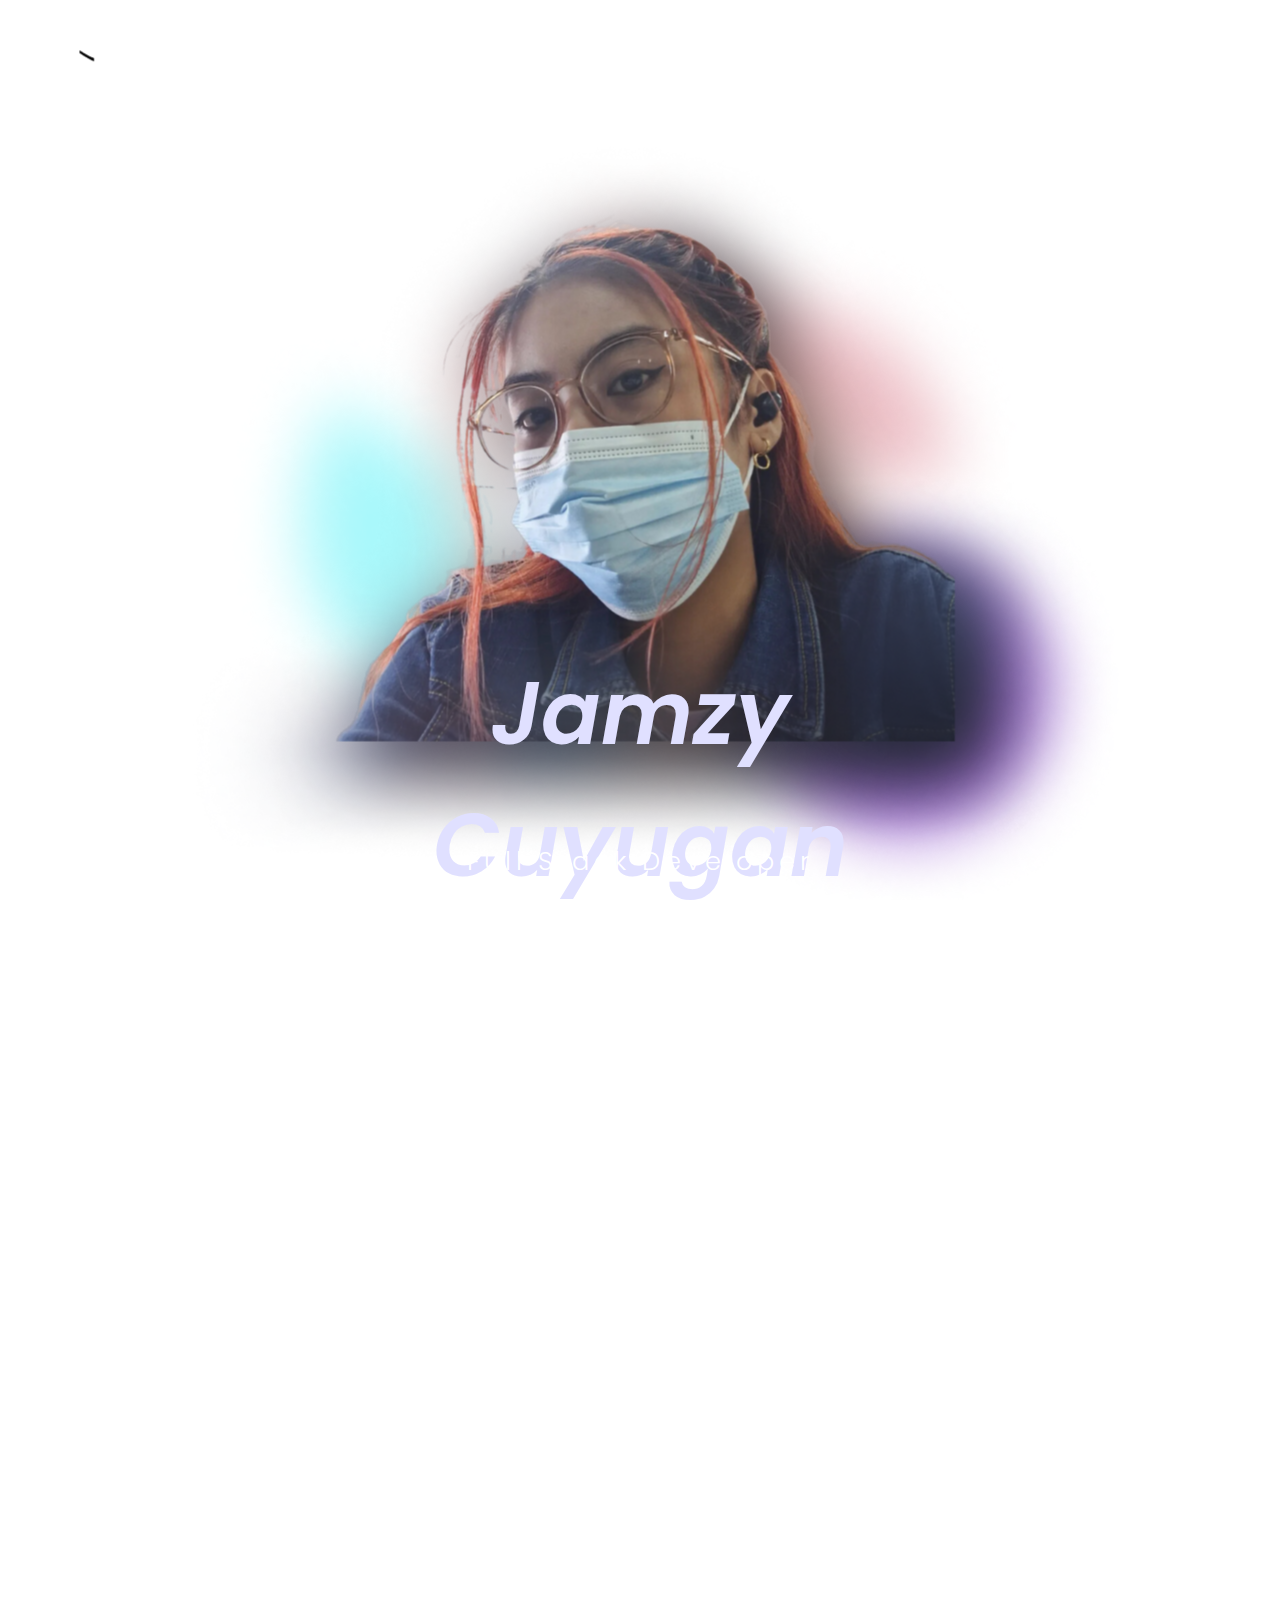
==== commit 2d8db250: "Fixed project carousel and finalized page" ====
--- a/index.html
+++ b/index.html
@@ -60,6 +60,50 @@
         <!-- PROJECTS -->
         <section class="projects" id="projects">
             <h1 class="title">PROJECT</h1>
+            <!-- LANGUAGES/STACK -->
+            <div class="language">
+                <marquee behavior="scroll" direction="left" scrollamount="5" loop="true">
+                    <div class="language-inner">
+                        <div class="language-item">
+                            <img src="media/htmllogo.png" alt="HTML">
+                        </div>
+                        <div class="language-item">
+                            <img src="media/csslogo.png" alt="CSS">
+                        </div>
+                        <div class="language-item">
+                            <img src="media/jslogo.png" alt="JavaScript">
+                        </div>
+                        <div class="language-item">
+                            <img src="media/pylogo.png" alt="Python">
+                        </div>
+                        <div class="language-item">
+                            <img src="media/javalogo.png" alt="Java">
+                        </div>
+                        <div class="language-item">
+                            <img src="media/laralogo.png" alt="Laravel">
+                        </div>
+                        <div class="language-item">
+                            <img src="media/reactlogo.png" alt="React">
+                        </div>
+                        <div class="language-item">
+                            <img src="media/rlogo.png" alt="R">
+                        </div>
+                        <div class="language-item">
+                            <img src="media/mysqllogo.png" alt="MySQL">
+                        </div>
+                        <div class="language-item">
+                            <img src="media/phplogo.png" alt="PHP">
+                        </div>
+                        <div class="language-item">
+                            <img src="media/dotnetlogo.png" alt="DotNet">
+                        </div>
+                        <div class="language-item">
+                            <img src="media/figmalogo.png" alt="Figma">
+                        </div>
+                    </div>
+                </marquee>
+            </div>
+            <br><br>
             <!-- PROJECT CAROUSEL -->
             <div class="container">
                 <input type="radio" name="carousel" id="project-1" checked>
@@ -105,64 +149,16 @@
                     </label>
                 </div>
             </div>
-            <br>
-            <!-- LANGUAGES/STACK -->
-            <div class="language">
-                <marquee behavior="scroll" direction="left" scrollamount="5" loop="true">
-                    <div class="language-inner">
-                        <div class="language-item">
-                            <img src="media/htmllogo.png" alt="HTML">
-                        </div>
-                        <div class="language-item">
-                            <img src="media/csslogo.png" alt="CSS">
-                        </div>
-                        <div class="language-item">
-                            <img src="media/jslogo.png" alt="JavaScript">
-                        </div>
-                        <div class="language-item">
-                            <img src="media/pylogo.png" alt="Python">
-                        </div>
-                        <div class="language-item">
-                            <img src="media/javalogo.png" alt="Java">
-                        </div>
-                        <div class="language-item">
-                            <img src="media/laralogo.png" alt="Laravel">
-                        </div>
-                        <div class="language-item">
-                            <img src="media/reactlogo.png" alt="React">
-                        </div>
-                        <div class="language-item">
-                            <img src="media/rlogo.png" alt="R">
-                        </div>
-                        <div class="language-item">
-                            <img src="media/mysqllogo.png" alt="MySQL">
-                        </div>
-                        <div class="language-item">
-                            <img src="media/phplogo.png" alt="PHP">
-                        </div>
-                        <div class="language-item">
-                            <img src="media/dotnetlogo.png" alt="DotNet">
-                        </div>
-                        <div class="language-item">
-                            <img src="media/figmalogo.png" alt="Figma">
-                        </div>
-                    </div>
-                </marquee>
-            </div>
         </section>
-        <br><br><br><br><br><br><br><br><br><br><br>
         <!-- CONTACT ME -->
         <section class="contact" id="contact">
             <img src="media/logo.png" alt="Jam's Portfolio Logo" class="logo" />
             <br><br>
             <h1 class="title">CONTACT ME</h1>
             <form>
-                <input type="text" id="name" name="name" value="Name" required>
-                
-                <input type="email" id="email" name="email" value="Email Address" required>
-                
-                <textarea id="message" name="message" rows="2" value="Message" required>Message</textarea>
-                
+                <input type="text" id="name" name="name" placeholder="Name" required pattern="[A-Za-z\s]+" title="Name should only contain letters and spaces.">
+                <input type="email" id="email" name="email" placeholder="Email Address" required>
+                <textarea id="message" name="message" rows="2" placeholder="Message" required minlength="10" maxlength="250" title="Message should be between 10 and 250 characters long."></textarea>
                 <button type="submit">Send</button>
             </form>
         </section>
--- a/css/portfolio.css
+++ b/css/portfolio.css
@@ -77,7 +77,6 @@
     margin-bottom: 0.5rem;
     position: relative;
     z-index: 1;
-    margin-top: 7%;
 }
 
 h2.devname {
@@ -87,7 +86,7 @@
     color: #e0e0ff;
     margin-bottom: 1rem;
     position: absolute;
-    top: 66%;
+    top: 75%;
     left: 50%;
     transform: translate(-50%, -50%);
     z-index: 3;
@@ -99,7 +98,7 @@
     font-weight: 300;
     letter-spacing: 4.80px;
     position: absolute;
-    top: 74%;
+    top: 84%;
     left: 50%;
     transform: translate(-50%, -50%);
     z-index: 3;
@@ -108,7 +107,7 @@
 /* Profile Image */
 .profile-image {
     position: absolute;
-    top: 40%;
+    top: 45%;
     left: 50%;
     transform: translate(-50%, -50%);
     margin-top: -2rem; /* Adjust this value as needed to achieve the desired overlap */
@@ -142,7 +141,7 @@
     display: flex;
     justify-content: space-between;
     align-items: center;
-    padding: rem;
+    margin-top: -1rem;
 }
 
 .about .text {
@@ -154,7 +153,7 @@
     font-size: 1.5rem;
     margin: 100px;
     align-content: center;
-    margin-top: 2rem;
+    margin-top: 1rem;
 }
 
 .about .social-links {
@@ -186,11 +185,11 @@
 }
 
 img.divider1 {
-    margin-top: -20rem; /* Adjust this value as needed to achieve the desired overlap */
+    margin-top: -10rem; /* Adjust this value as needed to achieve the desired overlap */
     margin-bottom: -5rem;
     z-index: 2;
     position: relative;
-    top: 80%;
+    top: 90%;
 }
 
 img.divider2 {
@@ -203,6 +202,7 @@
 
 /* Projects Section */
 .projects {
+    position: relative;
     align-items: center;
     justify-content: center;
     padding: 30px 10px;
@@ -244,9 +244,9 @@
 
 .projects .container {
     width: 100%;
-    max-width: 800px;
-    max-height: 600px;
-    height: 100%;
+    max-width: 1000px;
+    max-height: 700px;
+    height: 700px;
     transform-style: preserve-3d;
     display: flex;
     justify-content: center;
@@ -260,7 +260,7 @@
     position: relative;
     width: 100%;
     height: 100%;
-    margin-bottom: 20px;
+    margin-bottom: 50px;
     display: flex;
     animation: slider 25s infinite;
 }
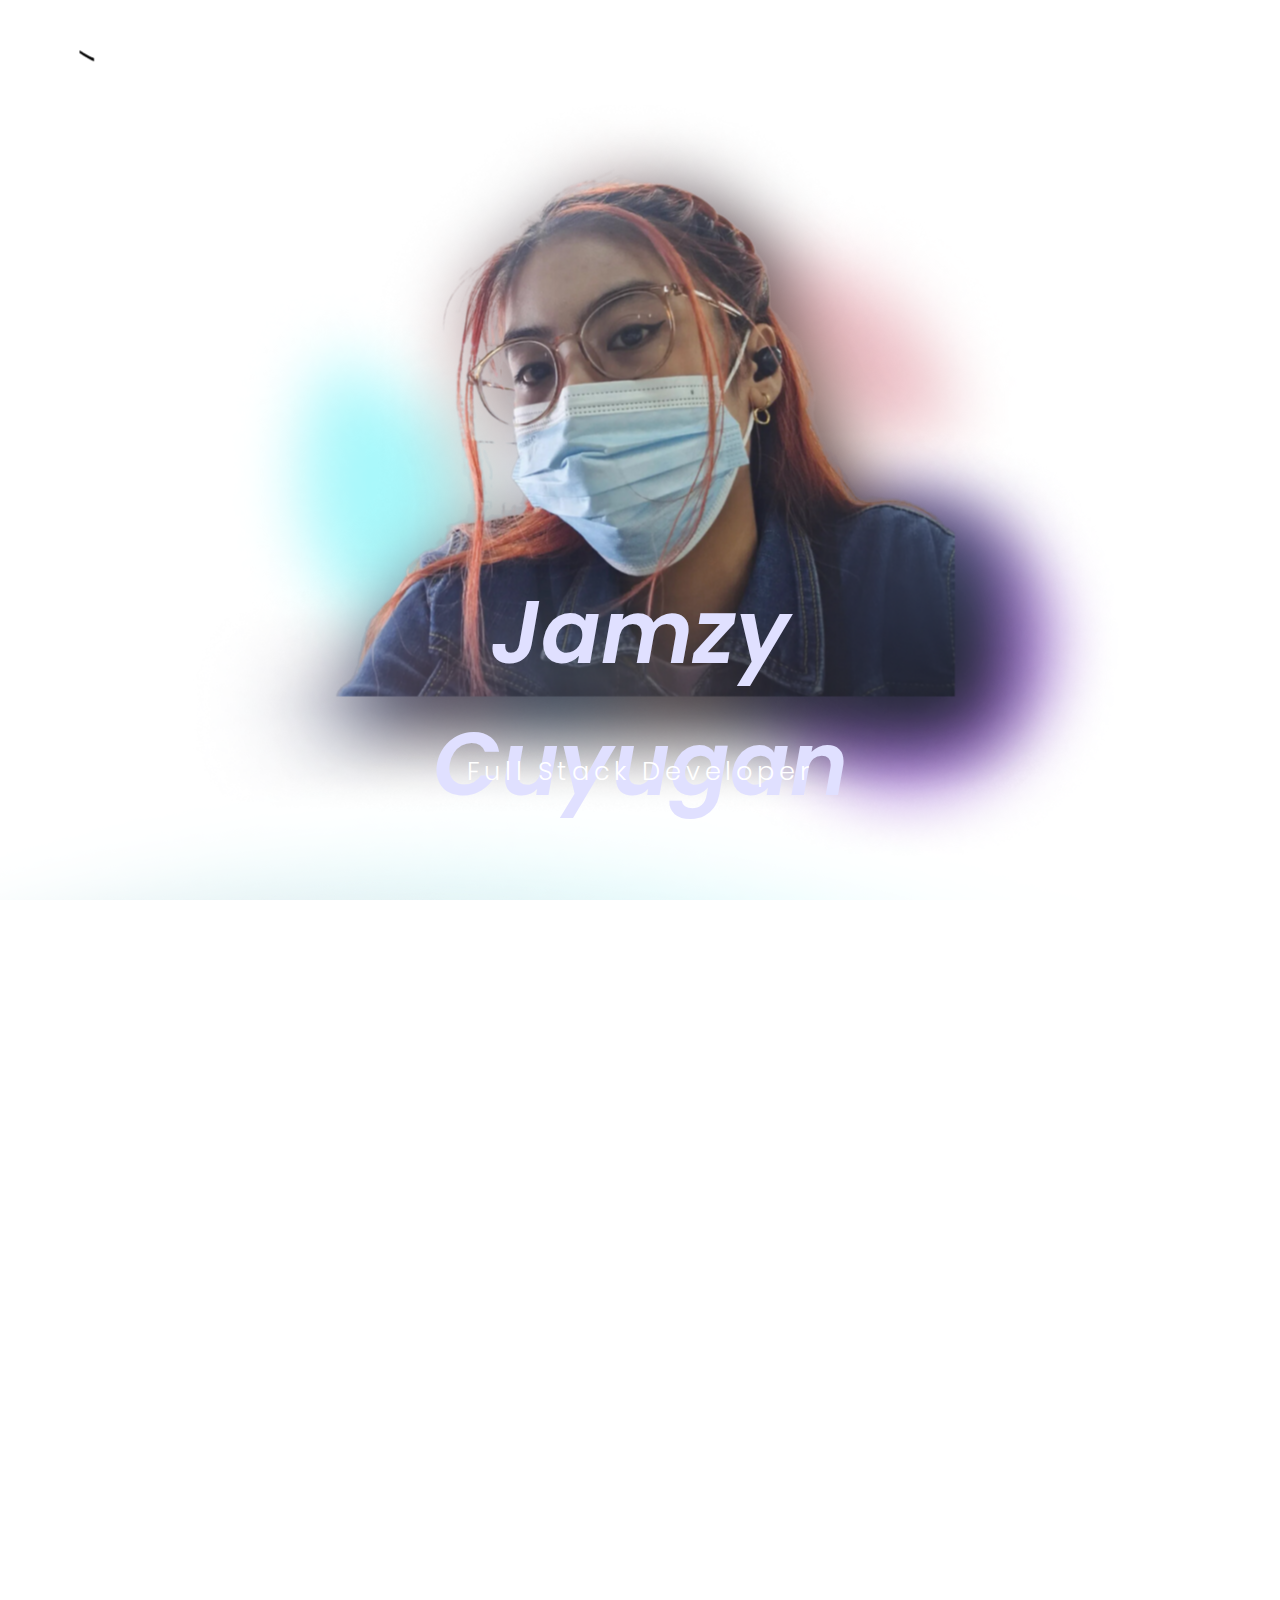
==== commit 369e90fc: "Cleaned up irrelevant lines" ====
--- a/index.html
+++ b/index.html
@@ -5,7 +5,11 @@
     <meta name="viewport" content="width=device-width, initial-scale=1.0">
     <title>Jamzy's Portfolio</title>
     <link rel="stylesheet" href="css/portfolio.css">
-    <link href="https://fonts.googleapis.com/css2?family=Poppins:ital,wght@0,100;0,200;0,300;0,400;0,500;0,600;0,700;0,800;0,900&display=swap" rel="stylesheet">
+
+    <link rel="preconnect" href="https://fonts.googleapis.com">
+    <link rel="preconnect" href="https://fonts.gstatic.com" crossorigin>
+    <link href="https://fonts.googleapis.com/css2?family=Poppins:ital,wght@0,100;0,200;0,300;0,400;0,500;0,600;0,700;0,800;0,900;1,100;1,200;1,300;1,400;1,500;1,600;1,700;1,800;1,900&display=swap" rel="stylesheet">
+
     <link rel="icon" type="image/x-icon" href="media/favicon.ico">
 </head>
 <body>
@@ -18,7 +22,7 @@
             <ul>
                 <li><a href="#home">HOME</a></li>
                 <li><a href="#about">ABOUT</a></li>
-                <li><a href="#projects">PROJECT</a></li>
+                <li><a href="#projects">PROJECTS</a></li>
                 <li><a href="#contact">CONTACT</a></li>
             </ul>
         </nav>
@@ -48,7 +52,7 @@
                         <img src="media/linkedin.png" alt="LinkedIn" class="social-icon">
                     </a>
                     <a href="media/resume.pdf" target="_blank">
-                        <img src="media/resume.png" alt="Resume" class="social-icon">
+                        <img src="media/resume.pdf" alt="Resume" class="social-icon">
                     </a>
                 </div>
             </div>
@@ -60,114 +64,120 @@
         <!-- PROJECTS -->
         <section class="projects" id="projects">
             <h1 class="title">PROJECT</h1>
-            <!-- LANGUAGES/STACK -->
-            <div class="language">
-                <marquee behavior="scroll" direction="left" scrollamount="5" loop="true">
-                    <div class="language-inner">
-                        <div class="language-item">
-                            <img src="media/htmllogo.png" alt="HTML">
-                        </div>
-                        <div class="language-item">
-                            <img src="media/csslogo.png" alt="CSS">
-                        </div>
-                        <div class="language-item">
-                            <img src="media/jslogo.png" alt="JavaScript">
-                        </div>
-                        <div class="language-item">
-                            <img src="media/pylogo.png" alt="Python">
-                        </div>
-                        <div class="language-item">
-                            <img src="media/javalogo.png" alt="Java">
-                        </div>
-                        <div class="language-item">
-                            <img src="media/laralogo.png" alt="Laravel">
-                        </div>
-                        <div class="language-item">
-                            <img src="media/reactlogo.png" alt="React">
-                        </div>
-                        <div class="language-item">
-                            <img src="media/rlogo.png" alt="R">
-                        </div>
-                        <div class="language-item">
-                            <img src="media/mysqllogo.png" alt="MySQL">
-                        </div>
-                        <div class="language-item">
-                            <img src="media/phplogo.png" alt="PHP">
-                        </div>
-                        <div class="language-item">
-                            <img src="media/dotnetlogo.png" alt="DotNet">
-                        </div>
-                        <div class="language-item">
-                            <img src="media/figmalogo.png" alt="Figma">
-                        </div>
-                    </div>
-                </marquee>
-            </div>
-            <br><br>
-            <!-- PROJECT CAROUSEL -->
-            <div class="container">
-                <input type="radio" name="carousel" id="project-1" checked>
-                <input type="radio" name="carousel" id="project-2">
-                <input type="radio" name="carousel" id="project-3">
-                <input type="radio" name="carousel" id="project-4">
-                <input type="radio" name="carousel" id="project-5">
+                <div class="container">
+                    <input type="radio" name="slider" id="item-1" checked>
+                    <input type="radio" name="slider" id="item-2">
+                    <input type="radio" name="slider" id="item-3">
+                    <input type="radio" name="slider" id="item-4">
                 <div class="cards">
-                    <label class="card" for="project-1" id="project-1-label">
-                        <img src="media/tsubaki.png" alt="project">
-                        <div class="hover-description">
-                            <div class="title">Tsubaki ERP System</div>
+                    <label class="card" for="item-1" id="song-1">
+                    <img src="media/tsubaki.png" alt="song">
+                    </label>
+                    <label class="card" for="item-2" id="song-2">
+                    <img src="media/tinosite.png" alt="song">
+                    </label>
+                    <label class="card" for="item-3" id="song-3">
+                    <img src="media/datatransform.png" alt="song">
+                    </label>
+                    <label class="card" for="item-4" id="song-4">
+                    <img src="media/tabi.png" alt="song">
+                    </label>
+                </div>
+                </div>
+                <div class="player">
+                    <div class="upper-part">
+                    <div class="info-area" id="test">
+                        <label class="song-info" id="song-info-1">
+                        <div class="title">Tsubaki ERP System</div>
+                        <div class="sub-line">
                             <div class="subtitle">A custom ERP system created for ACMR Services using Laravel and React</div>
                         </div>
-                    </label>
-                    <label class="card" for="project-2" id="project-2-label">
-                        <img src="media/tinosite.png" alt="project">
-                        <div class="hover-description">
-                            <div class="title">Master Production Planning & Job Order System</div>
+                        </label>
+                        <label class="song-info" id="song-info-2">
+                        <div class="title">Master Production Planning and Job Order System</div>
+                        <div class="sub-line">
                             <div class="subtitle">A master production planning and job order system developed in Frappe for Tino Suits.</div>
                         </div>
-                    </label>
-                    <label class="card" for="project-3" id="project-3-label">
-                        <img src="media/datatransform.png" alt="project">
-                        <div class="hover-description">
-                            <div class="title">Azure-Connected Data Cleaner</div>
+                        </label>
+                        <label class="song-info" id="song-info-3">
+                        <div class="title">Azure-Connected Data Cleaner</div>
+                        <div class="sub-line">
                             <div class="subtitle">A Python data cleaner and transformer that can retrieve and upload to an Azure Blob Storage</div>
                         </div>
-                    </label>
-                    <label class="card" for="project-4" id="project-4-label">
-                        <img src="media/tabi.png" alt="project">
-                        <div class="hover-description">
+                        </label>
+                        <label class="song-info" id="song-info-4">
                             <div class="title">Talk-A-Bot-It</div>
-                            <div class="subtitle">A mood tracker and mental wellness application with an AI chatbot designed in Figma.</div>
-                        </div>
-                    </label>
-                    <label class="card" for="project-5" id="project-5-label">
-                        <img src="media/forecast.png" alt="project">
-                        <div class="hover-description">
-                            <div class="title">MRT-3 Ridership Forecasting</div>
-                            <div class="subtitle">Utilizing SHAP XAI and a hybrid Prophet and LSTM approach to forecast the ridership of selected MRT-3 stations</div>
-                        </div>
-                    </label>
+                            <div class="sub-line">
+                                <div class="subtitle">A mood tracker and mental wellness application with an AI chatbot designed in Figma. </div>
+                            </div>
+                            </label>
+                    </div>
+                    </div>
+                </div>
+        </section>
+        <br>
+        <!-- LANGUAGES/STACK -->
+            <div class="language">
+                <div class="language-inner">
+                    <div class="language-item">
+                        <img src="media/htmllogo.png" alt="HTML">
+                    </div>
+                    <div class="language-item">
+                        <img src="media/csslogo.png" alt="CSS">
+                    </div>
+                    <div class="language-item">
+                        <img src="media/jslogo.png" alt="JavaScript">
+                    </div>
+                    <div class="language-item">
+                        <img src="media/pylogo.png" alt="Python">
+                    </div>
+                    <div class="language-item">
+                        <img src="media/javalogo.png" alt="Java">
+                    </div>
+                    <div class="language-item">
+                        <img src="media/laralogo.png" alt="Laravel">
+                    </div>
+                    <div class="language-item">
+                        <img src="media/reactlogo.png" alt="React">
+                    </div>
+                    <div class="language-item">
+                        <img src="media/rlogo.png" alt="R">
+                    </div>
+                    <div class="language-item">
+                        <img src="media/mysqllogo.png" alt="MySQL">
+                    </div>
+                    <div class="language-item">
+                        <img src="media/phplogo.png" alt="PHP">
+                    </div>
+                    <div class="language-item">
+                        <img src="media/dotnetlogo.png" alt="DotNet">
+                    </div>
+                    <div class="language-item">
+                        <img src="media/figmalogo.png" alt="Figma">
+                    </div>
+                    
                 </div>
             </div>
-        </section>
+        <br><br><br><br><br><br><br><br><br><br><br>
         <!-- CONTACT ME -->
         <section class="contact" id="contact">
             <img src="media/logo.png" alt="Jam's Portfolio Logo" class="logo" />
             <br><br>
             <h1 class="title">CONTACT ME</h1>
             <form>
-                <input type="text" id="name" name="name" placeholder="Name" required pattern="[A-Za-z\s]+" title="Name should only contain letters and spaces.">
-                <input type="email" id="email" name="email" placeholder="Email Address" required>
-                <textarea id="message" name="message" rows="2" placeholder="Message" required minlength="10" maxlength="250" title="Message should be between 10 and 250 characters long."></textarea>
+                <input type="text" id="name" name="name" value="Name" required>
+                
+                <input type="email" id="email" name="email" value="Email Address" required>
+                
+                <textarea id="message" name="message" rows="2" value="Message" required>Message</textarea>
+                
                 <button type="submit">Send</button>
             </form>
         </section>
     </main>
     <img src="media/bottomblob.png" alt="Bottom Blob" class="bottom-blob" />
     <!-- Footer will be included from footer.html -->
-    <footer>
-        <p>&copy; 2024 Jamzy Cuyugan. All rights reserved.</p>
-    </footer>
+    <footer></footer>
     <script src="portfolio.js"></script>
 </body>
 </html>--- a/css/portfolio.css
+++ b/css/portfolio.css
@@ -32,10 +32,10 @@
     padding: 1rem 2rem;
     font-family: "Poppins", serif;
     font-weight: 300;
-    background: transparent;
-}
-
-.logo img {
+    font-style: normal;
+}
+
+.logo img{
     width: 90px;
 }
 
@@ -53,6 +53,7 @@
     font-size: 1.7rem;
     color: #fff;
     font-weight: 400;
+    font-style: normal;
     transition: color 0.3s;
 }
 
@@ -70,13 +71,15 @@
     overflow: hidden; /* Ensures no content spills */
 }
 
-h1.header1 {
+h1.header1{
     font-family: "Poppins", serif;
     font-weight: 300;
+    font-style: normal;
     font-size: 5rem;
     margin-bottom: 0.5rem;
     position: relative;
     z-index: 1;
+    margin-top: 7%;
 }
 
 h2.devname {
@@ -84,9 +87,10 @@
     font-weight: 600;
     font-style: italic;
     color: #e0e0ff;
+    /* text-shadow: 0px 0px 2px #e0e0ff; */
     margin-bottom: 1rem;
     position: absolute;
-    top: 75%;
+    top: 66%;
     left: 50%;
     transform: translate(-50%, -50%);
     z-index: 3;
@@ -96,9 +100,10 @@
     font-size: 1.6rem;
     font-family: "Poppins", serif;
     font-weight: 300;
+    font-style: normal;
     letter-spacing: 4.80px;
     position: absolute;
-    top: 84%;
+    top: 74%;
     left: 50%;
     transform: translate(-50%, -50%);
     z-index: 3;
@@ -107,7 +112,7 @@
 /* Profile Image */
 .profile-image {
     position: absolute;
-    top: 45%;
+    top: 40%;
     left: 50%;
     transform: translate(-50%, -50%);
     margin-top: -2rem; /* Adjust this value as needed to achieve the desired overlap */
@@ -120,18 +125,20 @@
 }
 
 /* Section Headers */
-h1.title {
+h1.title{
     font-size: 4.5rem;
     font-family: "Poppins", serif;
     font-weight: 300;
+    font-style: normal;
     margin-bottom: 1rem;
     text-align: center;
 }
 
-h1.title-about {
+h1.title-about{
     font-size: 4.5rem;
     font-family: "Poppins", serif;
     font-weight: 300;
+    font-style: normal;
     margin-bottom: 1rem;
     text-align: center;
 }
@@ -141,19 +148,22 @@
     display: flex;
     justify-content: space-between;
     align-items: center;
-    margin-top: -1rem;
+    padding: rem;
+    
 }
 
 .about .text {
     flex: 1;
     padding-right: 2rem;
-    text-align: center;
+    text-align: center; /* Center-align the about-text */
     font-family: "Poppins", serif;
     font-weight: 300;
+    font-style: normal;
     font-size: 1.5rem;
     margin: 100px;
     align-content: center;
-    margin-top: 1rem;
+    margin-top: 2rem;
+    
 }
 
 .about .social-links {
@@ -184,25 +194,26 @@
     height: auto;
 }
 
-img.divider1 {
-    margin-top: -10rem; /* Adjust this value as needed to achieve the desired overlap */
+img.divider1{
+    margin-top: -20rem; /* Adjust this value as needed to achieve the desired overlap */
     margin-bottom: -5rem;
     z-index: 2;
     position: relative;
-    top: 90%;
-}
-
-img.divider2 {
+    top: 80%
+}
+
+img.divider2{
     margin-top: -20rem; /* Adjust this value as needed to achieve the desired overlap */
     margin-bottom: -20rem;
     z-index: 2;
     position: relative;
-    top: 80%;
+    top: 80%
 }
 
 /* Projects Section */
 .projects {
-    position: relative;
+    display: flex;
+    flex-direction: column;
     align-items: center;
     justify-content: center;
     padding: 30px 10px;
@@ -215,125 +226,166 @@
 
 .projects .card {
     position: absolute;
-    width: 80%;
-    height: 60%;
-    left: 0;
-    right: 0;
-    margin: auto;
-    transition: transform .4s ease, opacity .4s ease;
+    width: 70%; /* Increase width for larger cards */
+    height: 100%;
+    transition: transform .4s ease;
     cursor: pointer;
-    overflow: hidden;
-}
-
-.projects .hover-description {
+}
+
+.card .description {
+    display: none;
     position: absolute;
-    bottom: 0;
-    left: 0;
-    right: 0;
-    background: rgba(0, 0, 0, 0.7);
+    bottom: 10px;
+    left: 10px;
+    background-color: rgba(0, 0, 0, 0.7);
     color: white;
-    padding: 10px;
-    opacity: 0;
-    transition: opacity .4s ease;
-    text-align: center;
-}
-
-.projects .card:hover .hover-description {
-    opacity: 1;
+    padding: 5px;
+    border-radius: 5px;
+}
+.card:hover .description {
+    display: block;
 }
 
 .projects .container {
     width: 100%;
-    max-width: 1000px;
-    max-height: 700px;
-    height: 700px;
+    max-width: 1000px; /* Increase max-width for larger container */
+    max-height: 700px; /* Increase max-height for larger container */
+    height: 500px; /* Ensure the container has a defined height */
     transform-style: preserve-3d;
     display: flex;
     justify-content: center;
     flex-direction: column;
     align-items: center;
-    margin: auto;
-    overflow: visible;
 }
 
 .projects .cards {
-    position: relative;
-    width: 100%;
-    height: 100%;
-    margin-bottom: 50px;
-    display: flex;
-    animation: slider 25s infinite;
+    display: flex;
+    justify-content: center;
+    align-items: center;
+    overflow: hidden; /* Ensure no scrollbars */
+    height: auto; 
 }
 
 .projects img {
-    width: 100%;
-    height: 100%;
+    width: 100%; /* Adjust width to fit container */
+    height: 70%;
     border-radius: 10px;
     object-fit: fill;
-}
-
-#project-1:checked ~ .cards #project-1-label {
+    object-position: top; /* Show the top of the image */
+    box-shadow: 0px 0px 5px 0px rgba(81, 81, 81, 0.47);
+}
+
+.projects #item-1:checked ~ .cards #song-3, #item-2:checked ~ .cards #song-1, #item-3:checked ~ .cards #song-2,
+#item-1:checked ~ .cards #song-4, #item-2:checked ~ .cards #song-3, #item-3:checked ~ .cards #song-1 {
+    transform: translateX(-40%) scale(.8);
+    opacity: .4;
+    z-index: 0;
+}
+
+.projects #item-1:checked ~ .cards #song-2, #item-2:checked ~ .cards #song-3, #item-3:checked ~ .cards #song-4,
+#item-4:checked ~ .cards #song-1 {
+    transform: translateX(40%) scale(.8);
+    opacity: .4;
+    z-index: 0;
+}
+
+.projects #item-1:checked ~ .cards #song-1, #item-2:checked ~ .cards #song-2, #item-3:checked ~ .cards #song-3,
+#item-4:checked ~ .cards #song-4 {
     transform: translateX(0) scale(1);
     opacity: 1;
     z-index: 1;
 }
 
-#project-1:checked ~ .cards #project-2-label, #project-2:checked ~ .cards #project-3-label, #project-3:checked ~ .cards #project-4-label, 
-#project-4:checked ~ .cards #project-5-label, #project-5:checked ~ .cards #project-1-label {
-    transform: translateX(40%) scale(.8);
-    opacity: .4;
-    z-index: 0;
-}
-
-#project-1:checked ~ .cards #project-3-label, #project-2:checked ~ .cards #project-4-label, #project-3:checked ~ .cards #project-5-label, 
-#project-4:checked ~ .cards #project-1-label, #project-5:checked ~ .cards #project-2-label {
-    transform: translateX(80%) scale(.6);
-    opacity: .2;
-    z-index: 0;
-}
-
-#project-1:checked ~ .cards #project-4-label, #project-2:checked ~ .cards #project-5-label, #project-3:checked ~ .cards #project-1-label, 
-#project-4:checked ~ .cards #project-2-label, #project-5:checked ~ .cards #project-3-label {
-    transform: translateX(-40%) scale(.8);
-    opacity: .4;
-    z-index: 0;
-}
-
-#project-1:checked ~ .cards #project-5-label, #project-2:checked ~ .cards #project-1-label, #project-3:checked ~ .cards #project-2-label, 
-#project-4:checked ~ .cards #project-3-label, #project-5:checked ~ .cards #project-4-label {
-    transform: translateX(-80%) scale(.6);
-    opacity: .2;
-    z-index: 0;
-}
-
-#project-2:checked ~ .cards #project-2-label {
-    transform: translateX(0) scale(1);
-    opacity: 1;
-    z-index: 1;
-}
-
-#project-3:checked ~ .cards #project-3-label {
-    transform: translateX(0) scale(1);
-    opacity: 1;
-    z-index: 1;
-}
-
-#project-4:checked ~ .cards #project-4-label {
-    transform: translateX(0) scale(1);
-    opacity: 1;
-    z-index: 1;
-}
-
-#project-5:checked ~ .cards #project-5-label {
-    transform: translateX(0) scale(1);
-    opacity: 1;
-    z-index: 1;
+.projects .player {
+    background-color: #fff;
+    border-radius: 8px;
+    min-width: 320px;
+    padding: 16px 10px;
+    margin-top: 20px; /* Add margin to separate the player from the carousel */
+    width: 40%; /* Increase width for larger player */
+    text-align: center; /* Center the text inside */
+
+}
+
+.projects .upper-part {
+    position: relative;
+    display: flex;
+    align-items: center;
+    margin-bottom: 12px;
+    height: 60px; /* Increase height to fit content */
+    overflow: hidden;
+}
+
+.projects .song-info {
+    width: 100%; /* Expand the song-info area */
+    display: block;
+    max-width: 100%; /* Ensure it takes full width */
+}
+
+.projects .song-info .title {
+    color: #403d40;
+    font-size: 18px; /* Increase font size */
+    line-height: 26px;
+}
+
+.projects .sub-line {
+    display: flex;
+    justify-content: center; /* Center the subtitle */
+    margin-top: 3px;
+    width: 100%;
+}
+
+.projects .subtitle, .time {
+    font-size: 16px; /* Increase font size */
+    line-height: 22px; /* Adjust line height */
+    align-content: center;
+    color: #c6c5c6;
 }
 
 .projects .subtitle {
-    font-size: 12px;
-    line-height: 16px;
-    color: #c6c5c6;
+    white-space: normal; /* Ensure the full subtitle is visible */
+    text-align: center; /* Center the subtitle text */
+    margin-bottom: 5px;
+}
+
+.projects .progress-bar {
+    height: 3px;
+    width: 100%;
+    background-color: #e9efff;
+    border-radius: 2px;
+    overflow: hidden;
+}
+
+.projects .progress {
+    display: block;
+    position: relative;
+    width: 60%;
+    height: 100%;
+    background-color: #2992dc;
+    border-radius: 6px;
+}
+
+.projects .info-area {
+    width: 100%;
+    position: absolute;
+    top: 0;
+    transition: transform .4s ease-in;
+}
+
+.projects #item-1:checked ~ .player #test {
+    transform: translateY(0);
+}
+
+.projects #item-2:checked ~ .player #test {
+    transform: translateY(-60px); /* Adjust translation for increased height */
+}
+
+.projects #item-3:checked ~ .player #test {
+    transform: translateY(-120px); /* Adjust translation for increased height */
+}
+
+.projects #item-4:checked ~ .player #test {
+    transform: translateY(-180px); /* Adjust translation for increased height */
 }
 
 /* Languages/Stack Carousel */
@@ -350,20 +402,24 @@
 
 .language .language-inner {
     display: flex;
-    flex-direction: row; /* Ensure items are displayed horizontally */
     width: 100%;
+    animation: scroll 20s linear infinite; /* Adjust animation speed as needed */
     justify-content: center; /* Center align the items */
-    align-items: center;
     margin: auto; /* Center the carousel */
-    gap: 2rem;
+}
+
+.language .language-item {
+    flex: 0 0 auto;
+    overflow: hidden;
+    width: auto; /* Adjust width as needed */
 }
 
 .language .language-item img {
     position: relative;
-    width: 100%;
+    width: auto;
     height: 80px; /* Adjust height as needed */
+    margin: 0 50px; /* Add margin between items */
     object-fit: contain;
-    align-items: center;
 }
 
 @keyframes scroll {
@@ -409,7 +465,7 @@
     font-size: 1.25rem;
     background-color: transparent;
     color: #fff;
-    border-bottom: 2px solid #a9f8fb;
+    border-bottom:2px solid #a9f8fb;
     border-top: transparent;
     border-left: transparent;
     border-right: transparent;
@@ -570,5 +626,6 @@
 img.bottom-blob {
     position: relative;
     width: 100%;
+
     margin-top: -5rem;
 }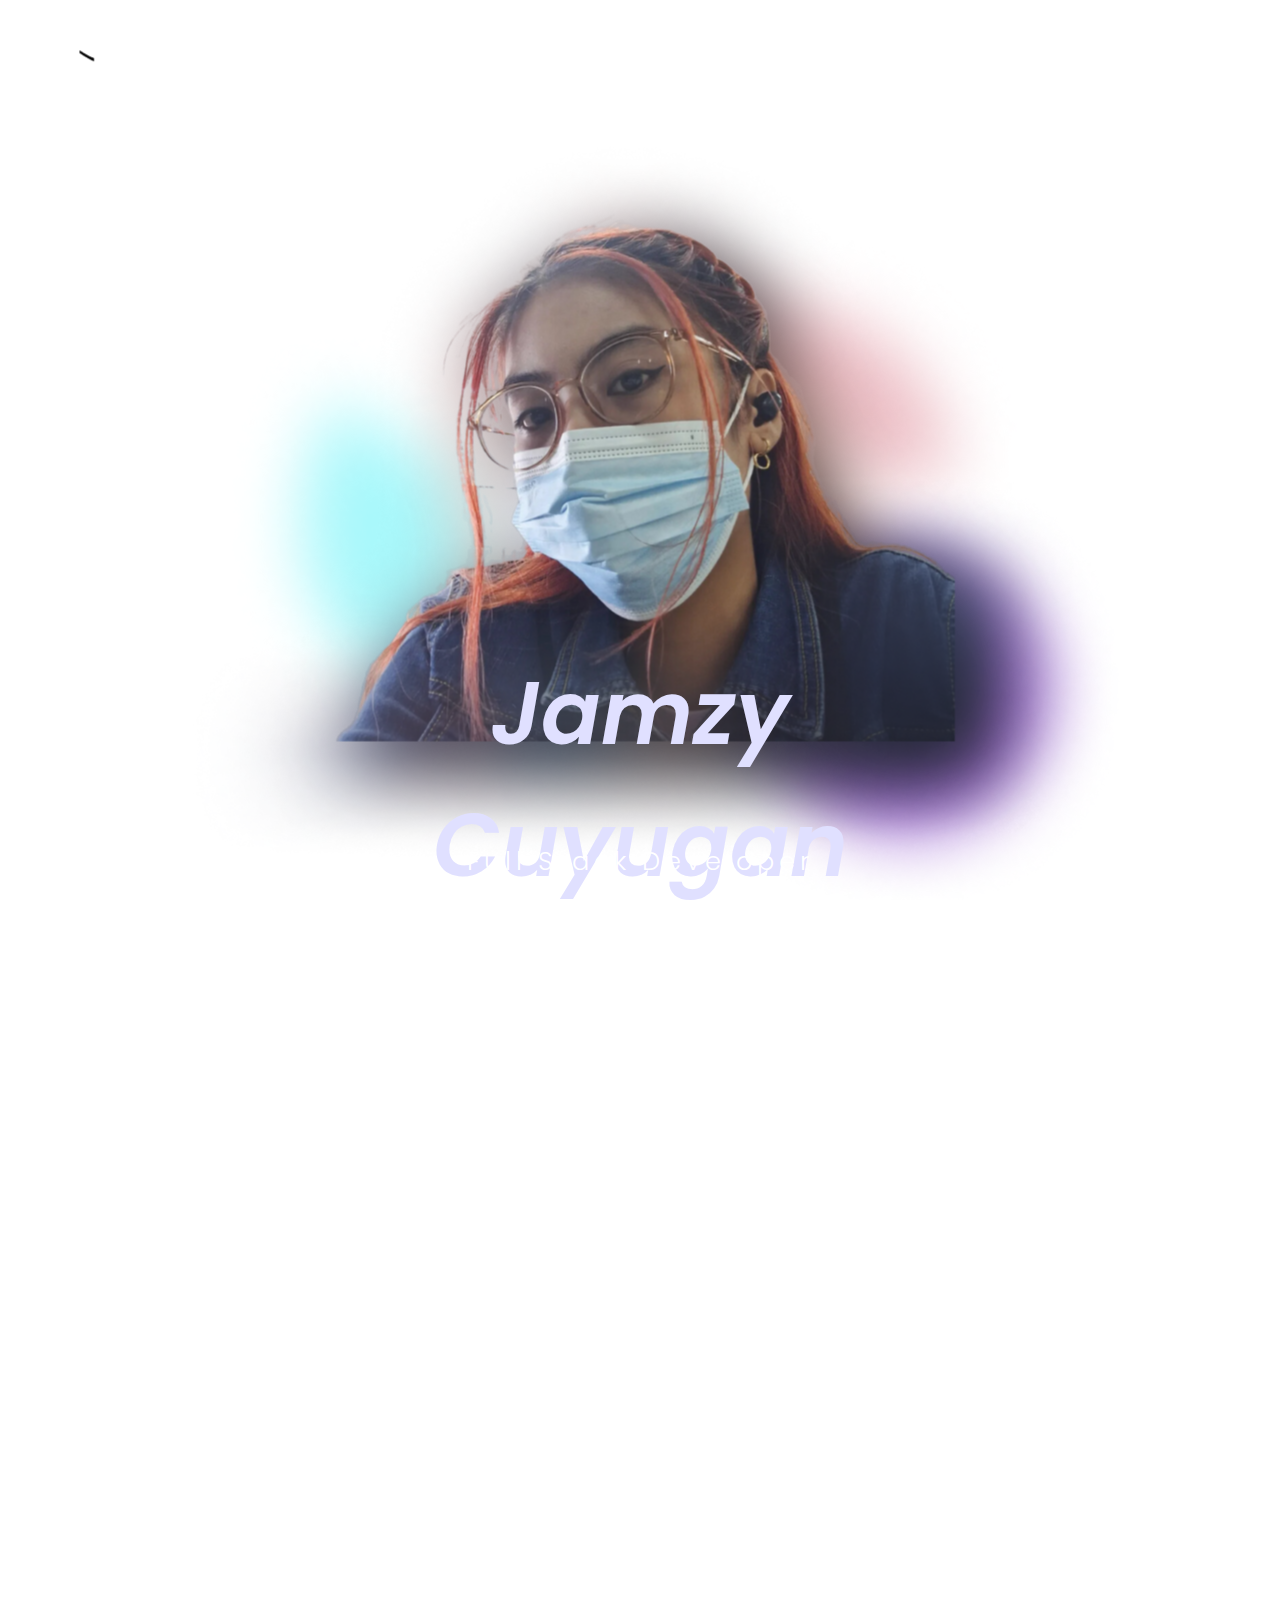
==== commit 85ff28ca: "Fixing broken files" ====
--- a/index.html
+++ b/index.html
@@ -5,11 +5,7 @@
     <meta name="viewport" content="width=device-width, initial-scale=1.0">
     <title>Jamzy's Portfolio</title>
     <link rel="stylesheet" href="css/portfolio.css">
-
-    <link rel="preconnect" href="https://fonts.googleapis.com">
-    <link rel="preconnect" href="https://fonts.gstatic.com" crossorigin>
-    <link href="https://fonts.googleapis.com/css2?family=Poppins:ital,wght@0,100;0,200;0,300;0,400;0,500;0,600;0,700;0,800;0,900;1,100;1,200;1,300;1,400;1,500;1,600;1,700;1,800;1,900&display=swap" rel="stylesheet">
-
+    <link href="https://fonts.googleapis.com/css2?family=Poppins:ital,wght@0,100;0,200;0,300;0,400;0,500;0,600;0,700;0,800;0,900&display=swap" rel="stylesheet">
     <link rel="icon" type="image/x-icon" href="media/favicon.ico">
 </head>
 <body>
@@ -22,7 +18,7 @@
             <ul>
                 <li><a href="#home">HOME</a></li>
                 <li><a href="#about">ABOUT</a></li>
-                <li><a href="#projects">PROJECTS</a></li>
+                <li><a href="#projects">PROJECT</a></li>
                 <li><a href="#contact">CONTACT</a></li>
             </ul>
         </nav>
@@ -52,7 +48,7 @@
                         <img src="media/linkedin.png" alt="LinkedIn" class="social-icon">
                     </a>
                     <a href="media/resume.pdf" target="_blank">
-                        <img src="media/resume.pdf" alt="Resume" class="social-icon">
+                        <img src="media/resume.png" alt="Resume" class="social-icon">
                     </a>
                 </div>
             </div>
@@ -64,120 +60,114 @@
         <!-- PROJECTS -->
         <section class="projects" id="projects">
             <h1 class="title">PROJECT</h1>
-                <div class="container">
-                    <input type="radio" name="slider" id="item-1" checked>
-                    <input type="radio" name="slider" id="item-2">
-                    <input type="radio" name="slider" id="item-3">
-                    <input type="radio" name="slider" id="item-4">
+            <!-- LANGUAGES/STACK -->
+            <div class="language">
+                <marquee behavior="scroll" direction="left" scrollamount="5" loop="true">
+                    <div class="language-inner">
+                        <div class="language-item">
+                            <img src="media/htmllogo.png" alt="HTML">
+                        </div>
+                        <div class="language-item">
+                            <img src="media/csslogo.png" alt="CSS">
+                        </div>
+                        <div class="language-item">
+                            <img src="media/jslogo.png" alt="JavaScript">
+                        </div>
+                        <div class="language-item">
+                            <img src="media/pylogo.png" alt="Python">
+                        </div>
+                        <div class="language-item">
+                            <img src="media/javalogo.png" alt="Java">
+                        </div>
+                        <div class="language-item">
+                            <img src="media/laralogo.png" alt="Laravel">
+                        </div>
+                        <div class="language-item">
+                            <img src="media/reactlogo.png" alt="React">
+                        </div>
+                        <div class="language-item">
+                            <img src="media/rlogo.png" alt="R">
+                        </div>
+                        <div class="language-item">
+                            <img src="media/mysqllogo.png" alt="MySQL">
+                        </div>
+                        <div class="language-item">
+                            <img src="media/phplogo.png" alt="PHP">
+                        </div>
+                        <div class="language-item">
+                            <img src="media/dotnetlogo.png" alt="DotNet">
+                        </div>
+                        <div class="language-item">
+                            <img src="media/figmalogo.png" alt="Figma">
+                        </div>
+                    </div>
+                </marquee>
+            </div>
+            <br><br>
+            <!-- PROJECT CAROUSEL -->
+            <div class="container">
+                <input type="radio" name="carousel" id="project-1" checked>
+                <input type="radio" name="carousel" id="project-2">
+                <input type="radio" name="carousel" id="project-3">
+                <input type="radio" name="carousel" id="project-4">
+                <input type="radio" name="carousel" id="project-5">
                 <div class="cards">
-                    <label class="card" for="item-1" id="song-1">
-                    <img src="media/tsubaki.png" alt="song">
+                    <label class="card" for="project-1" id="project-1-label">
+                        <img src="media/tsubaki.png" alt="project">
+                        <div class="hover-description">
+                            <div class="title">Tsubaki ERP System</div>
+                            <div class="subtitle">A custom ERP system created for ACMR Services using Laravel and React</div>
+                        </div>
                     </label>
-                    <label class="card" for="item-2" id="song-2">
-                    <img src="media/tinosite.png" alt="song">
+                    <label class="card" for="project-2" id="project-2-label">
+                        <img src="media/tinosite.png" alt="project">
+                        <div class="hover-description">
+                            <div class="title">Master Production Planning & Job Order System</div>
+                            <div class="subtitle">A master production planning and job order system developed in Frappe for Tino Suits.</div>
+                        </div>
                     </label>
-                    <label class="card" for="item-3" id="song-3">
-                    <img src="media/datatransform.png" alt="song">
+                    <label class="card" for="project-3" id="project-3-label">
+                        <img src="media/datatransform.png" alt="project">
+                        <div class="hover-description">
+                            <div class="title">Azure-Connected Data Cleaner</div>
+                            <div class="subtitle">A Python data cleaner and transformer that can retrieve and upload to an Azure Blob Storage</div>
+                        </div>
                     </label>
-                    <label class="card" for="item-4" id="song-4">
-                    <img src="media/tabi.png" alt="song">
+                    <label class="card" for="project-4" id="project-4-label">
+                        <img src="media/tabi.png" alt="project">
+                        <div class="hover-description">
+                            <div class="title">Talk-A-Bot-It</div>
+                            <div class="subtitle">A mood tracker and mental wellness application with an AI chatbot designed in Figma.</div>
+                        </div>
+                    </label>
+                    <label class="card" for="project-5" id="project-5-label">
+                        <img src="media/forecast.png" alt="project">
+                        <div class="hover-description">
+                            <div class="title">MRT-3 Ridership Forecasting</div>
+                            <div class="subtitle">Utilizing SHAP XAI and a hybrid Prophet and LSTM approach to forecast the ridership of selected MRT-3 stations</div>
+                        </div>
                     </label>
                 </div>
-                </div>
-                <div class="player">
-                    <div class="upper-part">
-                    <div class="info-area" id="test">
-                        <label class="song-info" id="song-info-1">
-                        <div class="title">Tsubaki ERP System</div>
-                        <div class="sub-line">
-                            <div class="subtitle">A custom ERP system created for ACMR Services using Laravel and React</div>
-                        </div>
-                        </label>
-                        <label class="song-info" id="song-info-2">
-                        <div class="title">Master Production Planning and Job Order System</div>
-                        <div class="sub-line">
-                            <div class="subtitle">A master production planning and job order system developed in Frappe for Tino Suits.</div>
-                        </div>
-                        </label>
-                        <label class="song-info" id="song-info-3">
-                        <div class="title">Azure-Connected Data Cleaner</div>
-                        <div class="sub-line">
-                            <div class="subtitle">A Python data cleaner and transformer that can retrieve and upload to an Azure Blob Storage</div>
-                        </div>
-                        </label>
-                        <label class="song-info" id="song-info-4">
-                            <div class="title">Talk-A-Bot-It</div>
-                            <div class="sub-line">
-                                <div class="subtitle">A mood tracker and mental wellness application with an AI chatbot designed in Figma. </div>
-                            </div>
-                            </label>
-                    </div>
-                    </div>
-                </div>
+            </div>
         </section>
-        <br>
-        <!-- LANGUAGES/STACK -->
-            <div class="language">
-                <div class="language-inner">
-                    <div class="language-item">
-                        <img src="media/htmllogo.png" alt="HTML">
-                    </div>
-                    <div class="language-item">
-                        <img src="media/csslogo.png" alt="CSS">
-                    </div>
-                    <div class="language-item">
-                        <img src="media/jslogo.png" alt="JavaScript">
-                    </div>
-                    <div class="language-item">
-                        <img src="media/pylogo.png" alt="Python">
-                    </div>
-                    <div class="language-item">
-                        <img src="media/javalogo.png" alt="Java">
-                    </div>
-                    <div class="language-item">
-                        <img src="media/laralogo.png" alt="Laravel">
-                    </div>
-                    <div class="language-item">
-                        <img src="media/reactlogo.png" alt="React">
-                    </div>
-                    <div class="language-item">
-                        <img src="media/rlogo.png" alt="R">
-                    </div>
-                    <div class="language-item">
-                        <img src="media/mysqllogo.png" alt="MySQL">
-                    </div>
-                    <div class="language-item">
-                        <img src="media/phplogo.png" alt="PHP">
-                    </div>
-                    <div class="language-item">
-                        <img src="media/dotnetlogo.png" alt="DotNet">
-                    </div>
-                    <div class="language-item">
-                        <img src="media/figmalogo.png" alt="Figma">
-                    </div>
-                    
-                </div>
-            </div>
-        <br><br><br><br><br><br><br><br><br><br><br>
         <!-- CONTACT ME -->
         <section class="contact" id="contact">
             <img src="media/logo.png" alt="Jam's Portfolio Logo" class="logo" />
             <br><br>
             <h1 class="title">CONTACT ME</h1>
             <form>
-                <input type="text" id="name" name="name" value="Name" required>
-                
-                <input type="email" id="email" name="email" value="Email Address" required>
-                
-                <textarea id="message" name="message" rows="2" value="Message" required>Message</textarea>
-                
+                <input type="text" id="name" name="name" placeholder="Name" required pattern="[A-Za-z\s]+" title="Name should only contain letters and spaces.">
+                <input type="email" id="email" name="email" placeholder="Email Address" required>
+                <textarea id="message" name="message" rows="2" placeholder="Message" required minlength="10" maxlength="250" title="Message should be between 10 and 250 characters long."></textarea>
                 <button type="submit">Send</button>
             </form>
         </section>
     </main>
     <img src="media/bottomblob.png" alt="Bottom Blob" class="bottom-blob" />
     <!-- Footer will be included from footer.html -->
-    <footer></footer>
+    <footer>
+        <p>&copy; 2024 Jamzy Cuyugan. All rights reserved.</p>
+    </footer>
     <script src="portfolio.js"></script>
 </body>
 </html>--- a/css/portfolio.css
+++ b/css/portfolio.css
@@ -32,10 +32,10 @@
     padding: 1rem 2rem;
     font-family: "Poppins", serif;
     font-weight: 300;
-    font-style: normal;
-}
-
-.logo img{
+    background: transparent;
+}
+
+.logo img {
     width: 90px;
 }
 
@@ -53,7 +53,6 @@
     font-size: 1.7rem;
     color: #fff;
     font-weight: 400;
-    font-style: normal;
     transition: color 0.3s;
 }
 
@@ -71,15 +70,13 @@
     overflow: hidden; /* Ensures no content spills */
 }
 
-h1.header1{
+h1.header1 {
     font-family: "Poppins", serif;
     font-weight: 300;
-    font-style: normal;
     font-size: 5rem;
     margin-bottom: 0.5rem;
     position: relative;
     z-index: 1;
-    margin-top: 7%;
 }
 
 h2.devname {
@@ -87,10 +84,9 @@
     font-weight: 600;
     font-style: italic;
     color: #e0e0ff;
-    /* text-shadow: 0px 0px 2px #e0e0ff; */
     margin-bottom: 1rem;
     position: absolute;
-    top: 66%;
+    top: 75%;
     left: 50%;
     transform: translate(-50%, -50%);
     z-index: 3;
@@ -100,10 +96,9 @@
     font-size: 1.6rem;
     font-family: "Poppins", serif;
     font-weight: 300;
-    font-style: normal;
     letter-spacing: 4.80px;
     position: absolute;
-    top: 74%;
+    top: 84%;
     left: 50%;
     transform: translate(-50%, -50%);
     z-index: 3;
@@ -112,7 +107,7 @@
 /* Profile Image */
 .profile-image {
     position: absolute;
-    top: 40%;
+    top: 45%;
     left: 50%;
     transform: translate(-50%, -50%);
     margin-top: -2rem; /* Adjust this value as needed to achieve the desired overlap */
@@ -125,20 +120,18 @@
 }
 
 /* Section Headers */
-h1.title{
+h1.title {
     font-size: 4.5rem;
     font-family: "Poppins", serif;
     font-weight: 300;
-    font-style: normal;
     margin-bottom: 1rem;
     text-align: center;
 }
 
-h1.title-about{
+h1.title-about {
     font-size: 4.5rem;
     font-family: "Poppins", serif;
     font-weight: 300;
-    font-style: normal;
     margin-bottom: 1rem;
     text-align: center;
 }
@@ -148,22 +141,19 @@
     display: flex;
     justify-content: space-between;
     align-items: center;
-    padding: rem;
-    
+    margin-top: -1rem;
 }
 
 .about .text {
     flex: 1;
     padding-right: 2rem;
-    text-align: center; /* Center-align the about-text */
+    text-align: center;
     font-family: "Poppins", serif;
     font-weight: 300;
-    font-style: normal;
     font-size: 1.5rem;
     margin: 100px;
     align-content: center;
-    margin-top: 2rem;
-    
+    margin-top: 1rem;
 }
 
 .about .social-links {
@@ -194,26 +184,25 @@
     height: auto;
 }
 
-img.divider1{
-    margin-top: -20rem; /* Adjust this value as needed to achieve the desired overlap */
+img.divider1 {
+    margin-top: -10rem; /* Adjust this value as needed to achieve the desired overlap */
     margin-bottom: -5rem;
     z-index: 2;
     position: relative;
-    top: 80%
-}
-
-img.divider2{
+    top: 90%;
+}
+
+img.divider2 {
     margin-top: -20rem; /* Adjust this value as needed to achieve the desired overlap */
     margin-bottom: -20rem;
     z-index: 2;
     position: relative;
-    top: 80%
+    top: 80%;
 }
 
 /* Projects Section */
 .projects {
-    display: flex;
-    flex-direction: column;
+    position: relative;
     align-items: center;
     justify-content: center;
     padding: 30px 10px;
@@ -226,166 +215,125 @@
 
 .projects .card {
     position: absolute;
-    width: 70%; /* Increase width for larger cards */
-    height: 100%;
-    transition: transform .4s ease;
+    width: 80%;
+    height: 60%;
+    left: 0;
+    right: 0;
+    margin: auto;
+    transition: transform .4s ease, opacity .4s ease;
     cursor: pointer;
-}
-
-.card .description {
-    display: none;
+    overflow: hidden;
+}
+
+.projects .hover-description {
     position: absolute;
-    bottom: 10px;
-    left: 10px;
-    background-color: rgba(0, 0, 0, 0.7);
+    bottom: 0;
+    left: 0;
+    right: 0;
+    background: rgba(0, 0, 0, 0.7);
     color: white;
-    padding: 5px;
-    border-radius: 5px;
-}
-.card:hover .description {
-    display: block;
+    padding: 10px;
+    opacity: 0;
+    transition: opacity .4s ease;
+    text-align: center;
+}
+
+.projects .card:hover .hover-description {
+    opacity: 1;
 }
 
 .projects .container {
     width: 100%;
-    max-width: 1000px; /* Increase max-width for larger container */
-    max-height: 700px; /* Increase max-height for larger container */
-    height: 500px; /* Ensure the container has a defined height */
+    max-width: 1000px;
+    max-height: 700px;
+    height: 700px;
     transform-style: preserve-3d;
     display: flex;
     justify-content: center;
     flex-direction: column;
     align-items: center;
+    margin: auto;
+    overflow: visible;
 }
 
 .projects .cards {
-    display: flex;
-    justify-content: center;
-    align-items: center;
-    overflow: hidden; /* Ensure no scrollbars */
-    height: auto; 
+    position: relative;
+    width: 100%;
+    height: 100%;
+    margin-bottom: 50px;
+    display: flex;
+    animation: slider 25s infinite;
 }
 
 .projects img {
-    width: 100%; /* Adjust width to fit container */
-    height: 70%;
+    width: 100%;
+    height: 100%;
     border-radius: 10px;
     object-fit: fill;
-    object-position: top; /* Show the top of the image */
-    box-shadow: 0px 0px 5px 0px rgba(81, 81, 81, 0.47);
-}
-
-.projects #item-1:checked ~ .cards #song-3, #item-2:checked ~ .cards #song-1, #item-3:checked ~ .cards #song-2,
-#item-1:checked ~ .cards #song-4, #item-2:checked ~ .cards #song-3, #item-3:checked ~ .cards #song-1 {
+}
+
+#project-1:checked ~ .cards #project-1-label {
+    transform: translateX(0) scale(1);
+    opacity: 1;
+    z-index: 1;
+}
+
+#project-1:checked ~ .cards #project-2-label, #project-2:checked ~ .cards #project-3-label, #project-3:checked ~ .cards #project-4-label, 
+#project-4:checked ~ .cards #project-5-label, #project-5:checked ~ .cards #project-1-label {
+    transform: translateX(40%) scale(.8);
+    opacity: .4;
+    z-index: 0;
+}
+
+#project-1:checked ~ .cards #project-3-label, #project-2:checked ~ .cards #project-4-label, #project-3:checked ~ .cards #project-5-label, 
+#project-4:checked ~ .cards #project-1-label, #project-5:checked ~ .cards #project-2-label {
+    transform: translateX(80%) scale(.6);
+    opacity: .2;
+    z-index: 0;
+}
+
+#project-1:checked ~ .cards #project-4-label, #project-2:checked ~ .cards #project-5-label, #project-3:checked ~ .cards #project-1-label, 
+#project-4:checked ~ .cards #project-2-label, #project-5:checked ~ .cards #project-3-label {
     transform: translateX(-40%) scale(.8);
     opacity: .4;
     z-index: 0;
 }
 
-.projects #item-1:checked ~ .cards #song-2, #item-2:checked ~ .cards #song-3, #item-3:checked ~ .cards #song-4,
-#item-4:checked ~ .cards #song-1 {
-    transform: translateX(40%) scale(.8);
-    opacity: .4;
+#project-1:checked ~ .cards #project-5-label, #project-2:checked ~ .cards #project-1-label, #project-3:checked ~ .cards #project-2-label, 
+#project-4:checked ~ .cards #project-3-label, #project-5:checked ~ .cards #project-4-label {
+    transform: translateX(-80%) scale(.6);
+    opacity: .2;
     z-index: 0;
 }
 
-.projects #item-1:checked ~ .cards #song-1, #item-2:checked ~ .cards #song-2, #item-3:checked ~ .cards #song-3,
-#item-4:checked ~ .cards #song-4 {
+#project-2:checked ~ .cards #project-2-label {
     transform: translateX(0) scale(1);
     opacity: 1;
     z-index: 1;
 }
 
-.projects .player {
-    background-color: #fff;
-    border-radius: 8px;
-    min-width: 320px;
-    padding: 16px 10px;
-    margin-top: 20px; /* Add margin to separate the player from the carousel */
-    width: 40%; /* Increase width for larger player */
-    text-align: center; /* Center the text inside */
-
-}
-
-.projects .upper-part {
-    position: relative;
-    display: flex;
-    align-items: center;
-    margin-bottom: 12px;
-    height: 60px; /* Increase height to fit content */
-    overflow: hidden;
-}
-
-.projects .song-info {
-    width: 100%; /* Expand the song-info area */
-    display: block;
-    max-width: 100%; /* Ensure it takes full width */
-}
-
-.projects .song-info .title {
-    color: #403d40;
-    font-size: 18px; /* Increase font size */
-    line-height: 26px;
-}
-
-.projects .sub-line {
-    display: flex;
-    justify-content: center; /* Center the subtitle */
-    margin-top: 3px;
-    width: 100%;
-}
-
-.projects .subtitle, .time {
-    font-size: 16px; /* Increase font size */
-    line-height: 22px; /* Adjust line height */
-    align-content: center;
+#project-3:checked ~ .cards #project-3-label {
+    transform: translateX(0) scale(1);
+    opacity: 1;
+    z-index: 1;
+}
+
+#project-4:checked ~ .cards #project-4-label {
+    transform: translateX(0) scale(1);
+    opacity: 1;
+    z-index: 1;
+}
+
+#project-5:checked ~ .cards #project-5-label {
+    transform: translateX(0) scale(1);
+    opacity: 1;
+    z-index: 1;
+}
+
+.projects .subtitle {
+    font-size: 12px;
+    line-height: 16px;
     color: #c6c5c6;
-}
-
-.projects .subtitle {
-    white-space: normal; /* Ensure the full subtitle is visible */
-    text-align: center; /* Center the subtitle text */
-    margin-bottom: 5px;
-}
-
-.projects .progress-bar {
-    height: 3px;
-    width: 100%;
-    background-color: #e9efff;
-    border-radius: 2px;
-    overflow: hidden;
-}
-
-.projects .progress {
-    display: block;
-    position: relative;
-    width: 60%;
-    height: 100%;
-    background-color: #2992dc;
-    border-radius: 6px;
-}
-
-.projects .info-area {
-    width: 100%;
-    position: absolute;
-    top: 0;
-    transition: transform .4s ease-in;
-}
-
-.projects #item-1:checked ~ .player #test {
-    transform: translateY(0);
-}
-
-.projects #item-2:checked ~ .player #test {
-    transform: translateY(-60px); /* Adjust translation for increased height */
-}
-
-.projects #item-3:checked ~ .player #test {
-    transform: translateY(-120px); /* Adjust translation for increased height */
-}
-
-.projects #item-4:checked ~ .player #test {
-    transform: translateY(-180px); /* Adjust translation for increased height */
 }
 
 /* Languages/Stack Carousel */
@@ -402,24 +350,20 @@
 
 .language .language-inner {
     display: flex;
+    flex-direction: row; /* Ensure items are displayed horizontally */
     width: 100%;
-    animation: scroll 20s linear infinite; /* Adjust animation speed as needed */
     justify-content: center; /* Center align the items */
+    align-items: center;
     margin: auto; /* Center the carousel */
-}
-
-.language .language-item {
-    flex: 0 0 auto;
-    overflow: hidden;
-    width: auto; /* Adjust width as needed */
+    gap: 2rem;
 }
 
 .language .language-item img {
     position: relative;
-    width: auto;
+    width: 100%;
     height: 80px; /* Adjust height as needed */
-    margin: 0 50px; /* Add margin between items */
     object-fit: contain;
+    align-items: center;
 }
 
 @keyframes scroll {
@@ -465,7 +409,7 @@
     font-size: 1.25rem;
     background-color: transparent;
     color: #fff;
-    border-bottom:2px solid #a9f8fb;
+    border-bottom: 2px solid #a9f8fb;
     border-top: transparent;
     border-left: transparent;
     border-right: transparent;
@@ -626,6 +570,5 @@
 img.bottom-blob {
     position: relative;
     width: 100%;
-
     margin-top: -5rem;
 }